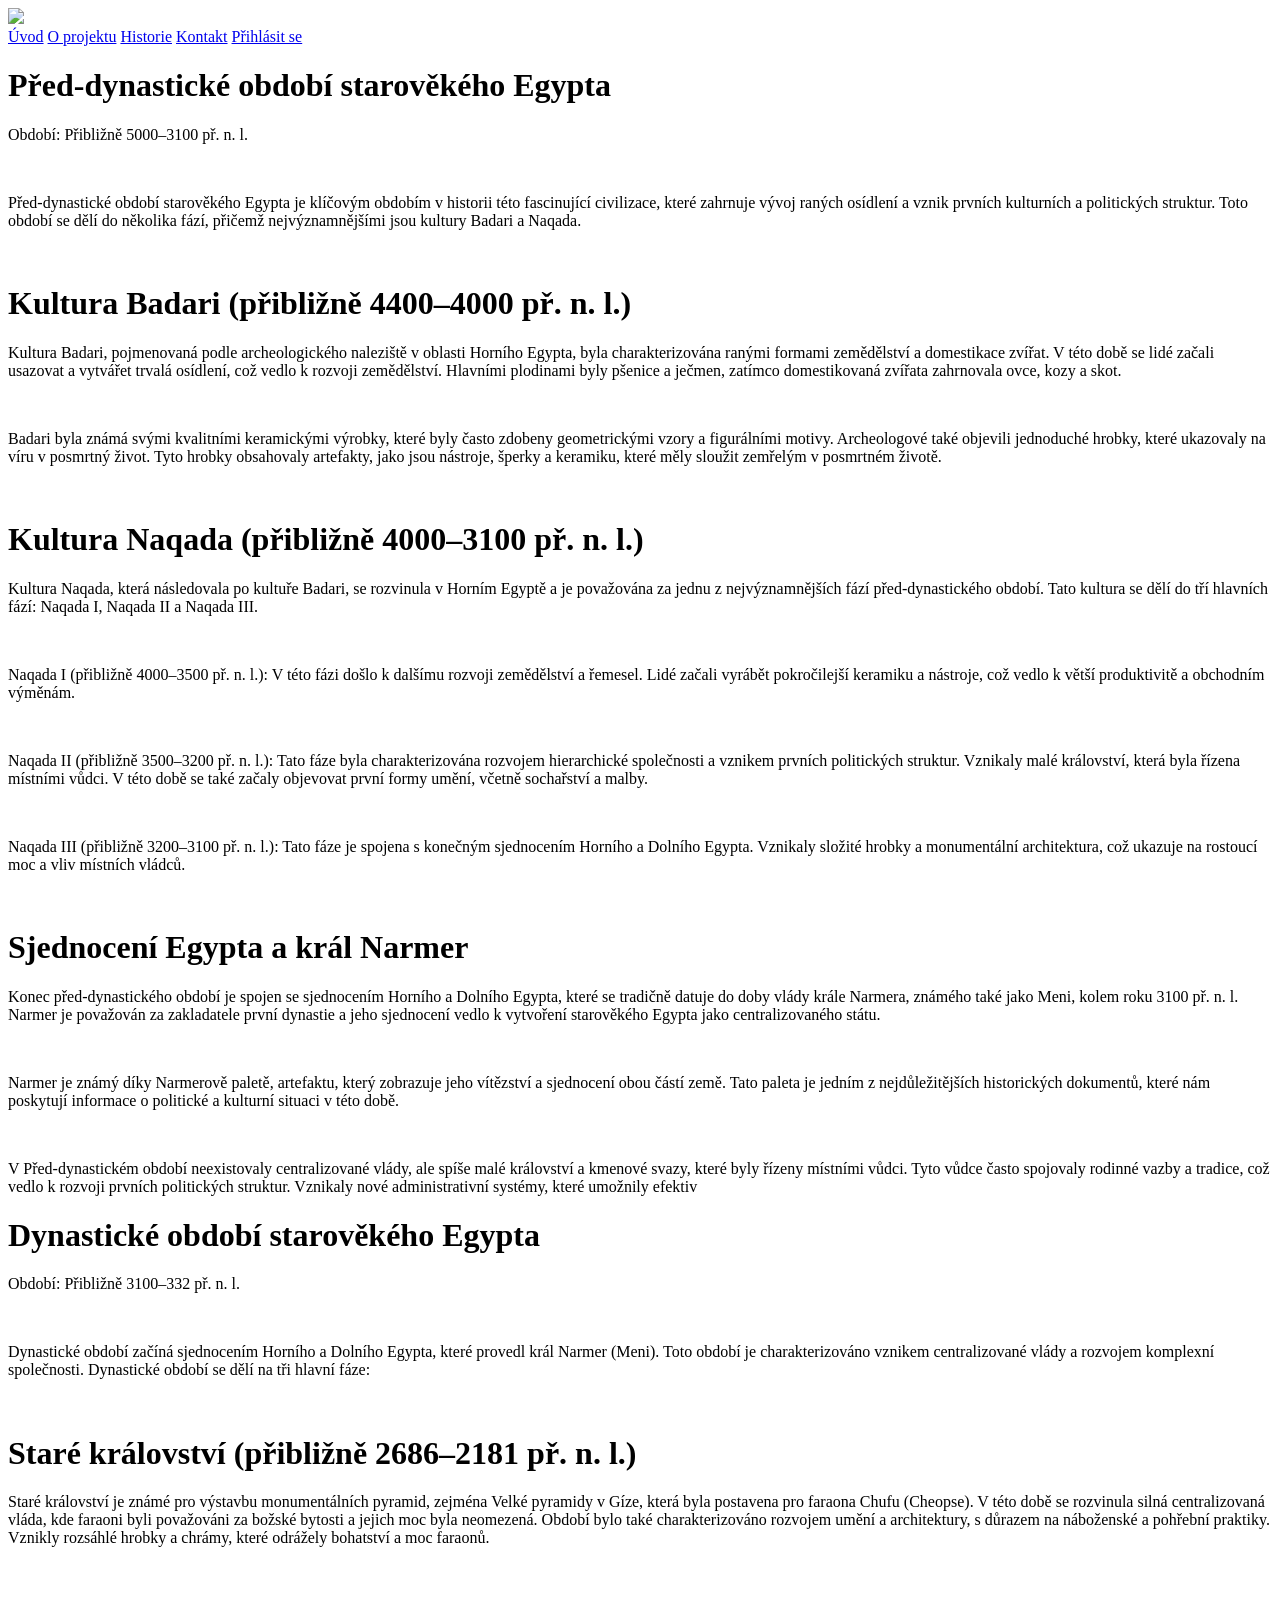
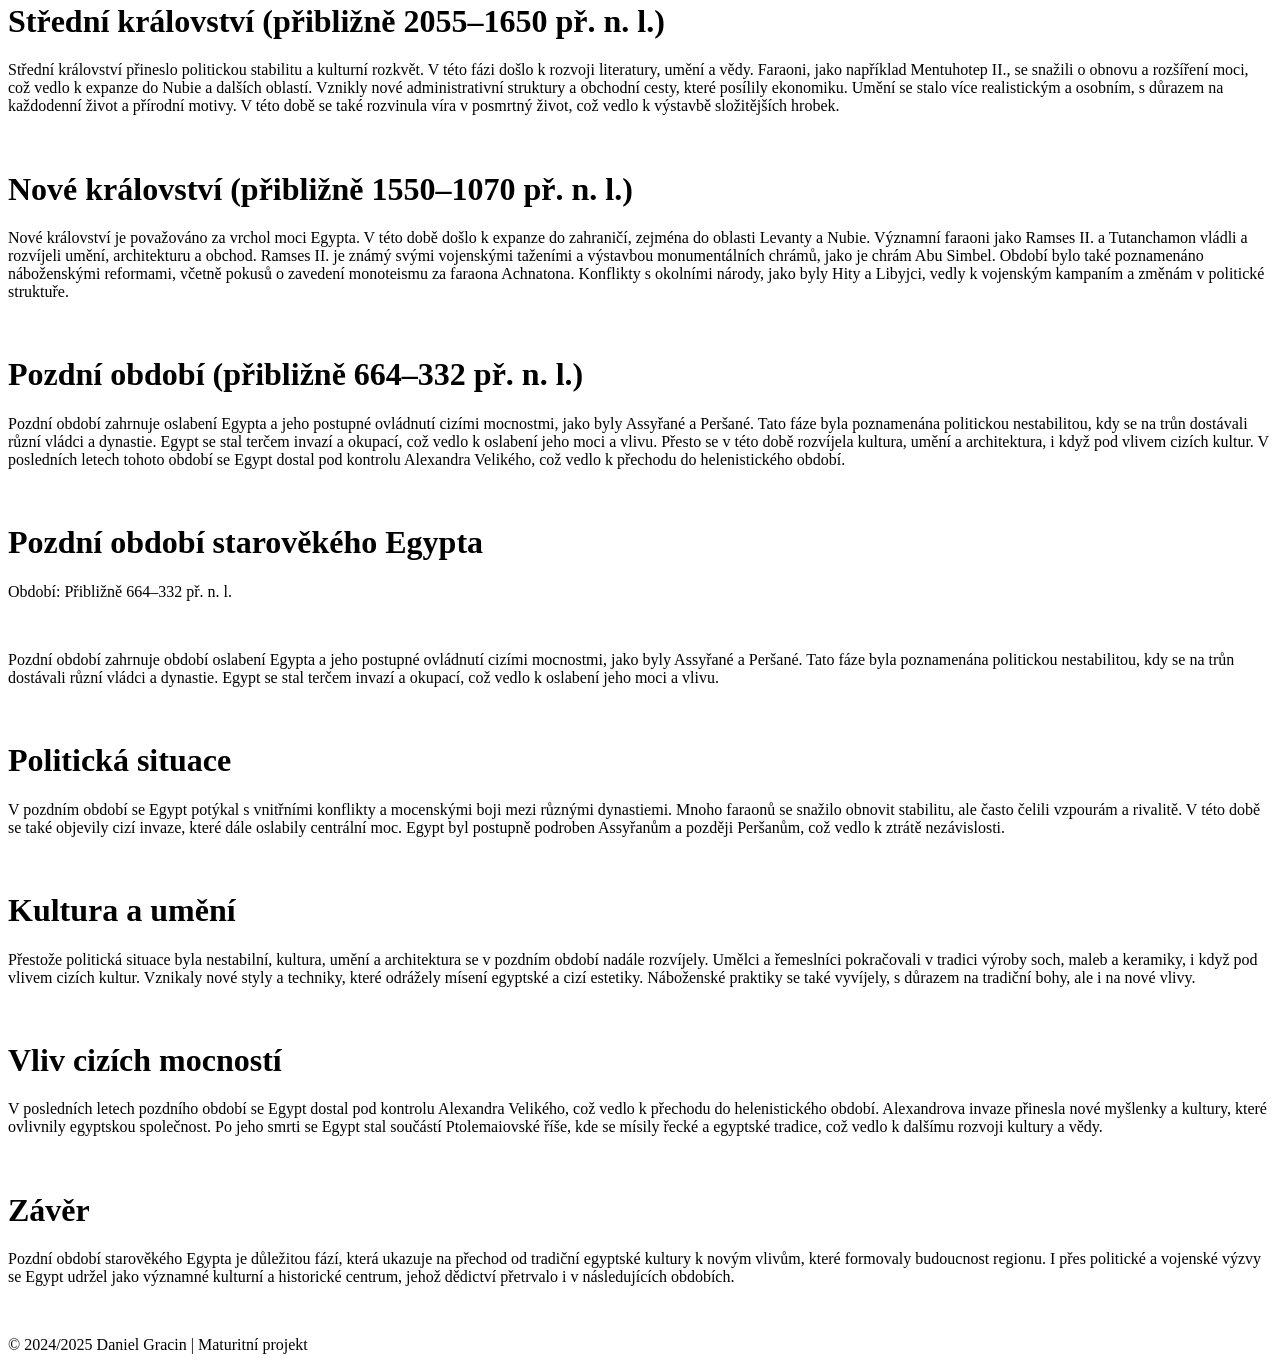
==== egypt.html @ 2ccb9a22 "Add files via upload" ====
<!DOCTYPE html>
<html lang="cs">
<head>
    <meta charset="UTF-8">
    <meta name="viewport" content="width=device-width, initial-scale=1.0">
    <link rel="stylesheet" href="https://cdnjs.cloudflare.com/ajax/libs/font-awesome/6.7.1/css/all.min.css" 
    integrity="sha512-5Hs3dF2AEPkpNAR7UiOHba+lRSJNeM2ECkwxUIxC1Q/FLycGTbNapWXB4tP889k5T5Ju8fs4b1P5z/iB4nMfSQ==" 
    crossorigin="anonymous" referrerpolicy="no-referrer" />
    <link rel="icon" type="image/svg" href="./IMG/Geognosis_Favicon.svg">
    <link rel="stylesheet" href="../CSS/index.css">
    <title>Geognósis - EGYPT</title>
</head>
<body>
    <header class="header"> 
            <a href="index.html">
                <img src="../IMG/Geognosis logo.svg" class="logo">
               </a>
        <nav class="navbar">
            <a href="../index.html">Úvod</a>
            <a href="../project.html">O projektu</a>
            <a href="../history.html">Historie</a>
            <a href="../contact.html">Kontakt</a>
            <a href="../login.html">Přihlásit se</a>
        </nav>
    </header>

    <div class="notes">
        <h1 class="head-text">Před-dynastické období starověkého Egypta</h1>
        <p>Období: Přibližně 5000–3100 př. n. l.</p><br>
        <p>Před-dynastické období starověkého Egypta je klíčovým obdobím v historii této fascinující civilizace, které zahrnuje vývoj raných osídlení a vznik prvních kulturních a politických struktur.
            Toto období se dělí do několika fází, přičemž nejvýznamnějšími jsou kultury Badari a Naqada.</p><br>
        <h1 class="head-text">Kultura Badari (přibližně 4400–4000 př. n. l.)</h1>
        <p>Kultura Badari, pojmenovaná podle archeologického naleziště v oblasti Horního Egypta, byla charakterizována ranými formami zemědělství a domestikace zvířat.
            V této době se lidé začali usazovat a vytvářet trvalá osídlení, což vedlo k rozvoji zemědělství.
            Hlavními plodinami byly pšenice a ječmen, zatímco domestikovaná zvířata zahrnovala ovce, kozy a skot.</p><br>
        <p>Badari byla známá svými kvalitními keramickými výrobky, které byly často zdobeny geometrickými vzory a figurálními motivy.
            Archeologové také objevili jednoduché hrobky, které ukazovaly na víru v posmrtný život.
            Tyto hrobky obsahovaly artefakty, jako jsou nástroje, šperky a keramiku, které měly sloužit zemřelým v posmrtném životě.</p><br>
        <h1 class="head-text">Kultura Naqada (přibližně 4000–3100 př. n. l.)</h1>
        <p>Kultura Naqada, která následovala po kultuře Badari, se rozvinula v Horním Egyptě a je považována za jednu z nejvýznamnějších fází před-dynastického období.
            Tato kultura se dělí do tří hlavních fází: Naqada I, Naqada II a Naqada III.</p><br>
        <p class="side-text">Naqada I (přibližně 4000–3500 př. n. l.): V této fázi došlo k dalšímu rozvoji zemědělství a řemesel.
            Lidé začali vyrábět pokročilejší keramiku a nástroje, což vedlo k větší produktivitě a obchodním výměnám.</p><br>
        <p class="side-text">Naqada II (přibližně 3500–3200 př. n. l.): Tato fáze byla charakterizována rozvojem hierarchické společnosti a vznikem prvních politických struktur.
            Vznikaly malé království, která byla řízena místními vůdci.
            V této době se také začaly objevovat první formy umění, včetně sochařství a malby.</p><br>
        <p class="side-text">Naqada III (přibližně 3200–3100 př. n. l.): Tato fáze je spojena s konečným sjednocením Horního a Dolního Egypta.
            Vznikaly složité hrobky a monumentální architektura, což ukazuje na rostoucí moc a vliv místních vládců.</p><br>
        <h1 class="head-text">Sjednocení Egypta a král Narmer</h1>
        <p>Konec před-dynastického období je spojen se sjednocením Horního a Dolního Egypta, které se tradičně datuje do doby vlády krále Narmera, známého také jako Meni, kolem roku 3100 př. n. l.
            Narmer je považován za zakladatele první dynastie a jeho sjednocení vedlo k vytvoření starověkého Egypta jako centralizovaného státu.</p><br>     
        <p>Narmer je známý díky Narmerově paletě, artefaktu, který zobrazuje jeho vítězství a sjednocení obou částí země.
            Tato paleta je jedním z nejdůležitějších historických dokumentů, které nám poskytují informace o politické a kulturní situaci v této době.</p><br>
        <p>V Před-dynastickém období neexistovaly centralizované vlády, ale spíše malé království a kmenové svazy, které byly řízeny místními vůdci.
            Tyto vůdce často spojovaly rodinné vazby a tradice, což vedlo k rozvoji prvních politických struktur.
            Vznikaly nové administrativní systémy, které umožnily efektiv</p>
    </div>

    <div class="notes">
        <h1 class="head-text">Dynastické období starověkého Egypta</h1>
        <p>Období: Přibližně 3100–332 př. n. l.</p><br>
        <p>Dynastické období začíná sjednocením Horního a Dolního Egypta, které provedl král Narmer (Meni).
            Toto období je charakterizováno vznikem centralizované vlády a rozvojem komplexní společnosti.
            Dynastické období se dělí na tři hlavní fáze:</p><br>
        
        <h1 class="head-text">Staré království (přibližně 2686–2181 př. n. l.)</h1>
        <p>Staré království je známé pro výstavbu monumentálních pyramid, zejména Velké pyramidy v Gíze, která byla postavena pro faraona Chufu (Cheopse).
            V této době se rozvinula silná centralizovaná vláda, kde faraoni byli považováni za božské bytosti a jejich moc byla neomezená.
            Období bylo také charakterizováno rozvojem umění a architektury, s důrazem na náboženské a pohřební praktiky.
            Vznikly rozsáhlé hrobky a chrámy, které odrážely bohatství a moc faraonů.</p><br>
        
        <h1 class="head-text">Střední království (přibližně 2055–1650 př. n. l.)</h1>
        <p>Střední království přineslo politickou stabilitu a kulturní rozkvět.
            V této fázi došlo k rozvoji literatury, umění a vědy. Faraoni, jako například Mentuhotep II., se snažili o obnovu a rozšíření moci, což vedlo k expanze do Nubie a dalších oblastí.
            Vznikly nové administrativní struktury a obchodní cesty, které posílily ekonomiku.
            Umění se stalo více realistickým a osobním, s důrazem na každodenní život a přírodní motivy.
            V této době se také rozvinula víra v posmrtný život, což vedlo k výstavbě složitějších hrobek.</p><br>
        
        <h1 class="head-text">Nové království (přibližně 1550–1070 př. n. l.)</h1>
        <p>Nové království je považováno za vrchol moci Egypta.
            V této době došlo k expanze do zahraničí, zejména do oblasti Levanty a Nubie.
            Významní faraoni jako Ramses II. a Tutanchamon vládli a rozvíjeli umění, architekturu a obchod.
            Ramses II. je známý svými vojenskými taženími a výstavbou monumentálních chrámů, jako je chrám Abu Simbel.
            Období bylo také poznamenáno náboženskými reformami, včetně pokusů o zavedení monoteismu za faraona Achnatona.
            Konflikty s okolními národy, jako byly Hity a Libyjci, vedly k vojenským kampaním a změnám v politické struktuře.</p><br>
        
        <h1 class="head-text">Pozdní období (přibližně 664–332 př. n. l.)</h1>
        <p>Pozdní období zahrnuje oslabení Egypta a jeho postupné ovládnutí cizími mocnostmi, jako byly Assyřané a Peršané.
            Tato fáze byla poznamenána politickou nestabilitou, kdy se na trůn dostávali různí vládci a dynastie.
            Egypt se stal terčem invazí a okupací, což vedlo k oslabení jeho moci a vlivu.
            Přesto se v této době rozvíjela kultura, umění a architektura, i když pod vlivem cizích kultur.
            V posledních letech tohoto období se Egypt dostal pod kontrolu Alexandra Velikého, což vedlo k přechodu do helenistického období.</p><br>
    </div>


    <div class="notes">
        <h1 class="head-text">Pozdní období starověkého Egypta</h1>
        <p>Období: Přibližně 664–332 př. n. l.</p><br>
        <p>Pozdní období zahrnuje období oslabení Egypta a jeho postupné ovládnutí cizími mocnostmi, jako byly Assyřané a Peršané. Tato fáze byla poznamenána politickou nestabilitou, kdy se na trůn dostávali různí vládci a dynastie. Egypt se stal terčem invazí a okupací, což vedlo k oslabení jeho moci a vlivu.</p><br>
        
        <h1 class="head-text">Politická situace</h1>
        <p>V pozdním období se Egypt potýkal s vnitřními konflikty a mocenskými boji mezi různými dynastiemi. Mnoho faraonů se snažilo obnovit stabilitu, ale často čelili vzpourám a rivalitě. V této době se také objevily cizí invaze, které dále oslabily centrální moc. Egypt byl postupně podroben Assyřanům a později Peršanům, což vedlo k ztrátě nezávislosti.</p><br>
        
        <h1 class="head-text">Kultura a umění</h1>
        <p>Přestože politická situace byla nestabilní, kultura, umění a architektura se v pozdním období nadále rozvíjely. Umělci a řemeslníci pokračovali v tradici výroby soch, maleb a keramiky, i když pod vlivem cizích kultur. Vznikaly nové styly a techniky, které odrážely mísení egyptské a cizí estetiky. Náboženské praktiky se také vyvíjely, s důrazem na tradiční bohy, ale i na nové vlivy.</p><br>
        
        <h1 class="head-text">Vliv cizích mocností</h1>
        <p>V posledních letech pozdního období se Egypt dostal pod kontrolu Alexandra Velikého, což vedlo k přechodu do helenistického období. Alexandrova invaze přinesla nové myšlenky a kultury, které ovlivnily egyptskou společnost. Po jeho smrti se Egypt stal součástí Ptolemaiovské říše, kde se mísily řecké a egyptské tradice, což vedlo k dalšímu rozvoji kultury a vědy.</p><br>
        
        <h1 class="head-text">Závěr</h1>
        <p>Pozdní období starověkého Egypta je důležitou fází, která ukazuje na přechod od tradiční egyptské kultury k novým vlivům, které formovaly budoucnost regionu. I přes politické a vojenské výzvy se Egypt udržel jako významné kulturní a historické centrum, jehož dědictví přetrvalo i v následujících obdobích.</p><br>
    </div>

    
    <footer class="footer">
        <p class="footer-text">© 2024/2025 Daniel Gracin | Maturitní projekt</p>
    </footer>
</body>
</html>
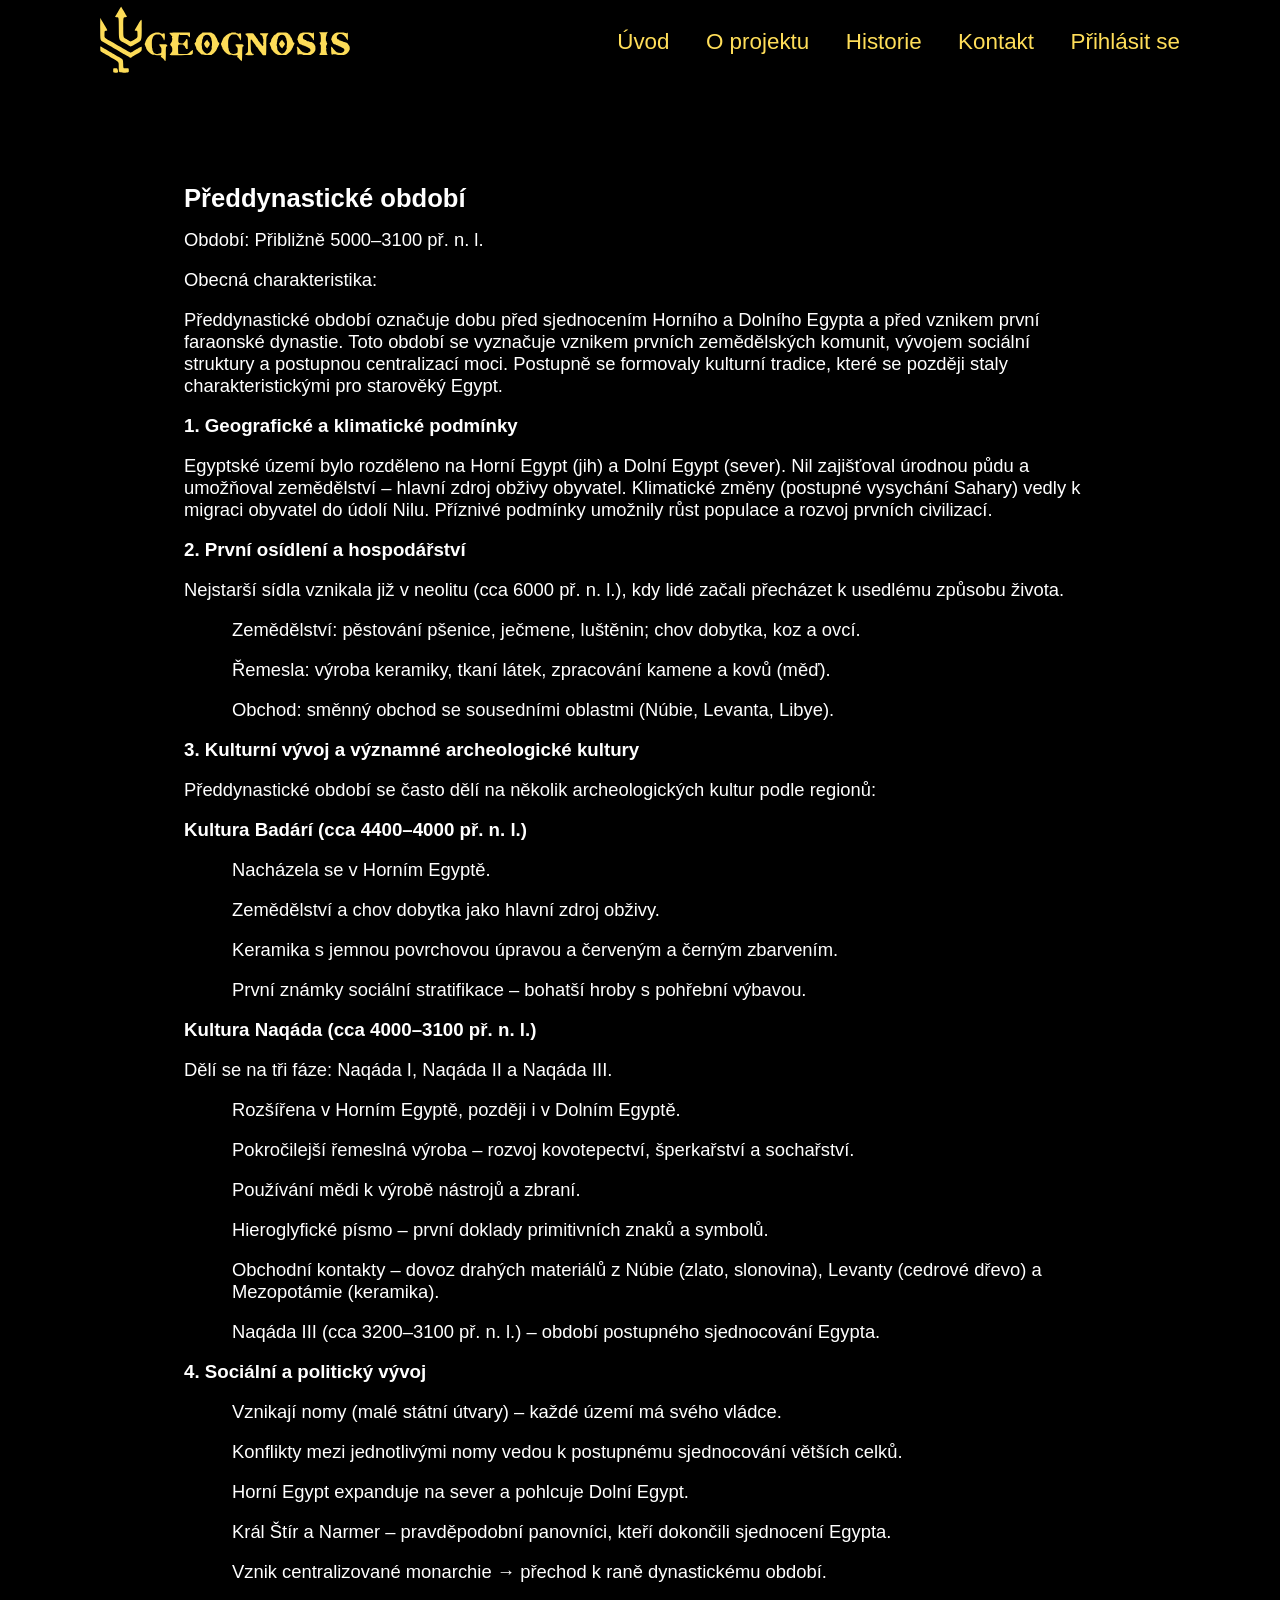
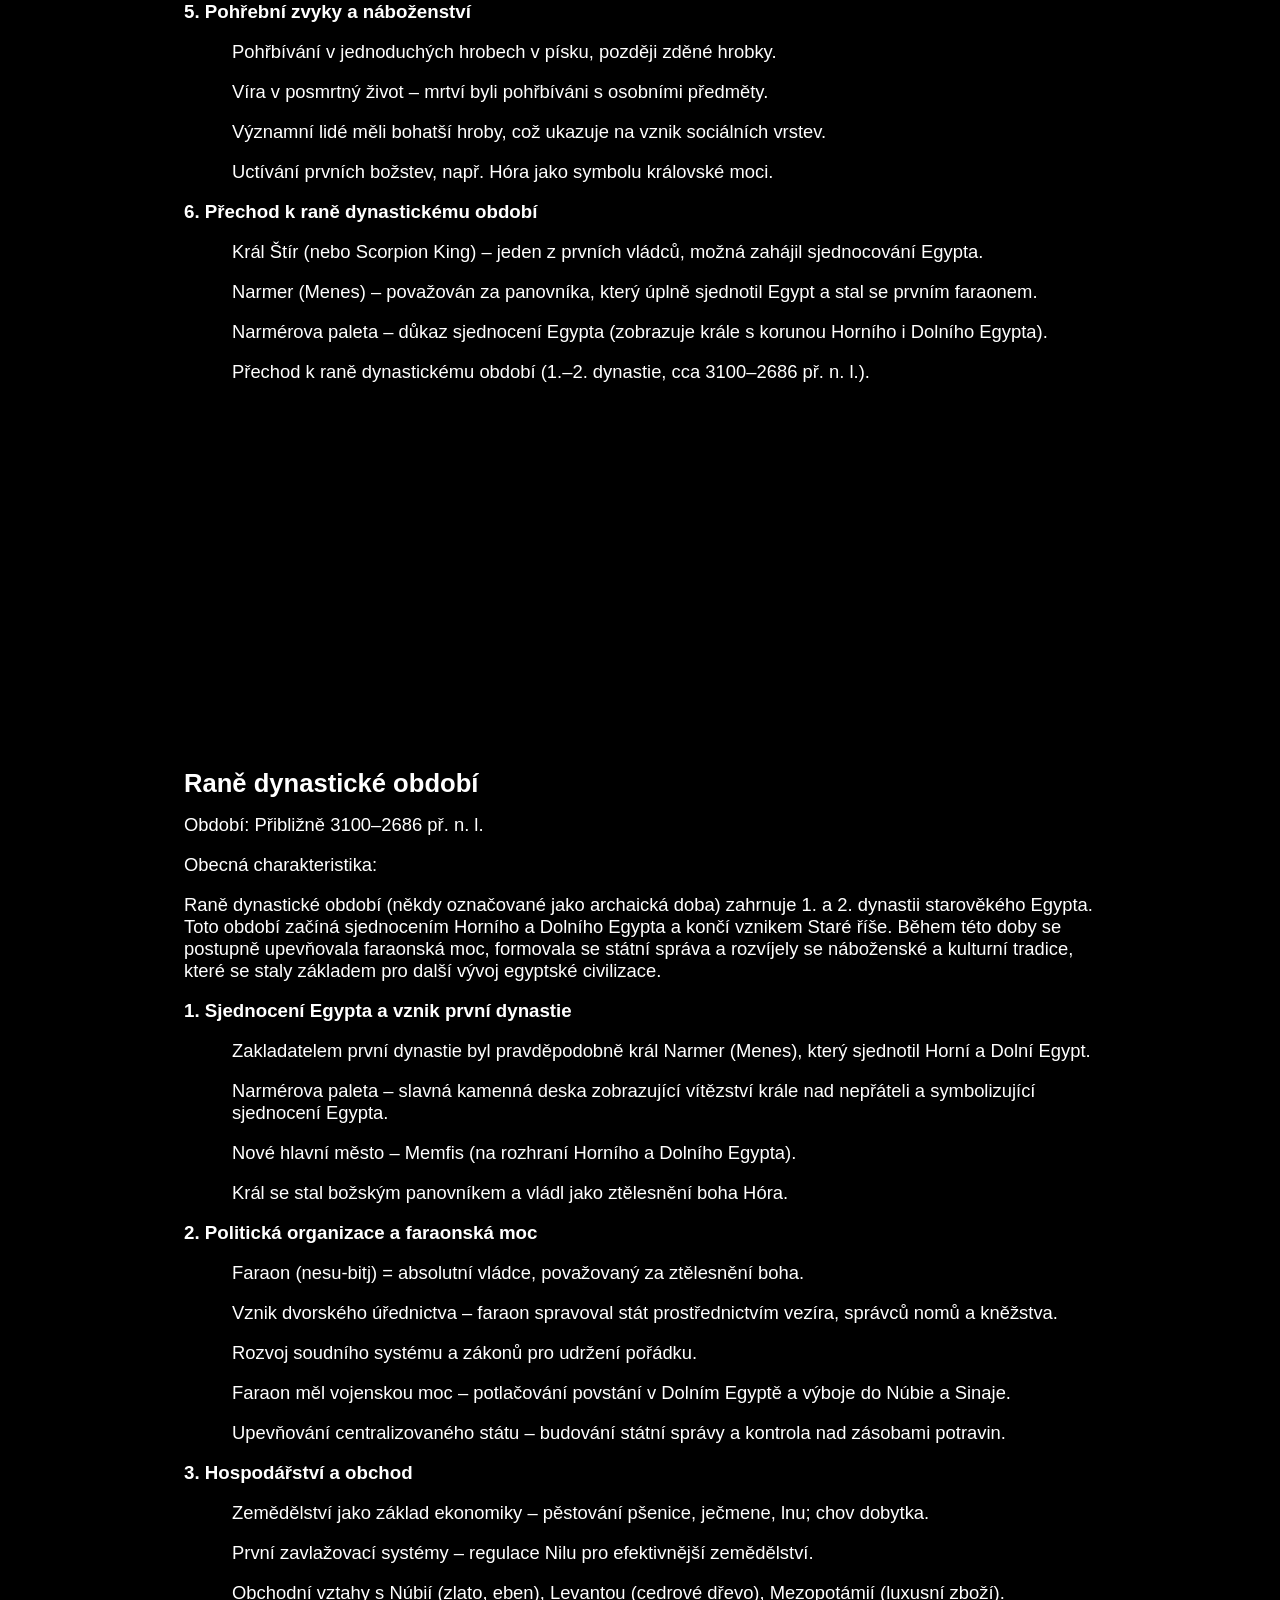
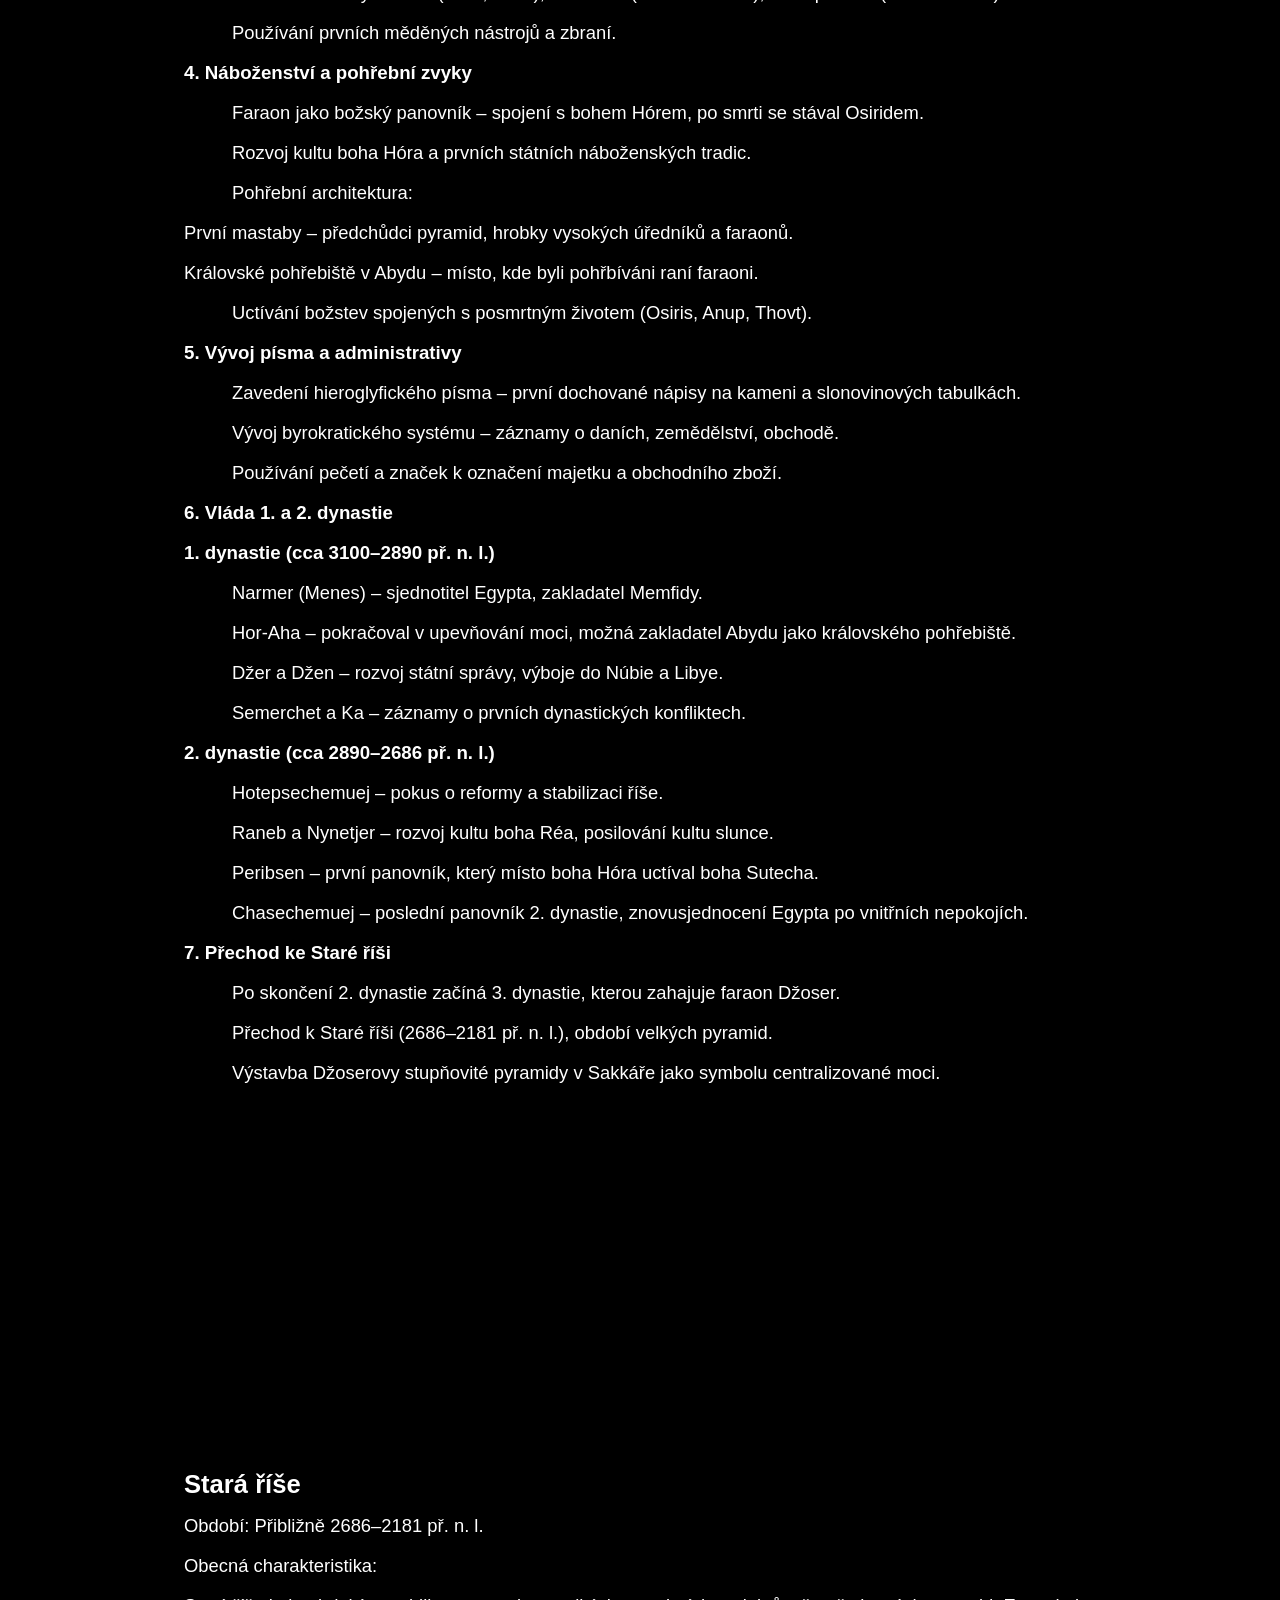
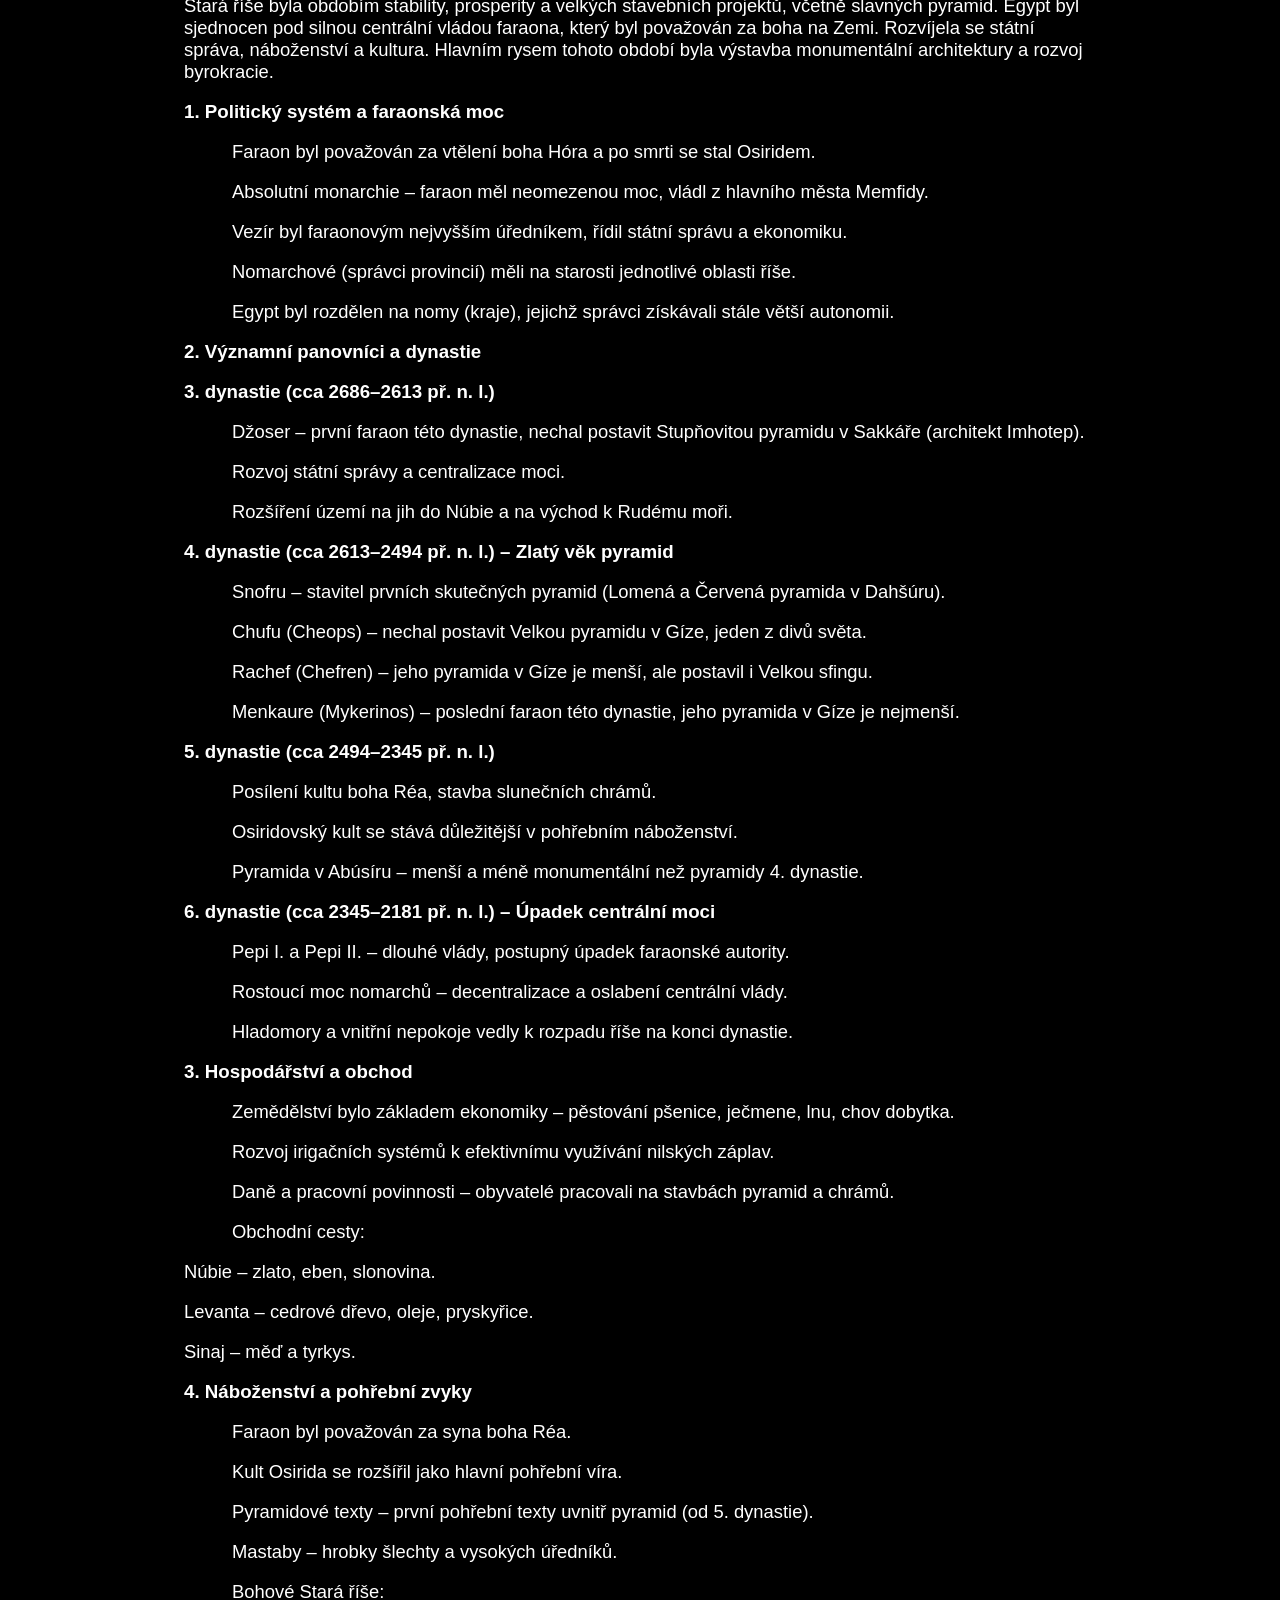
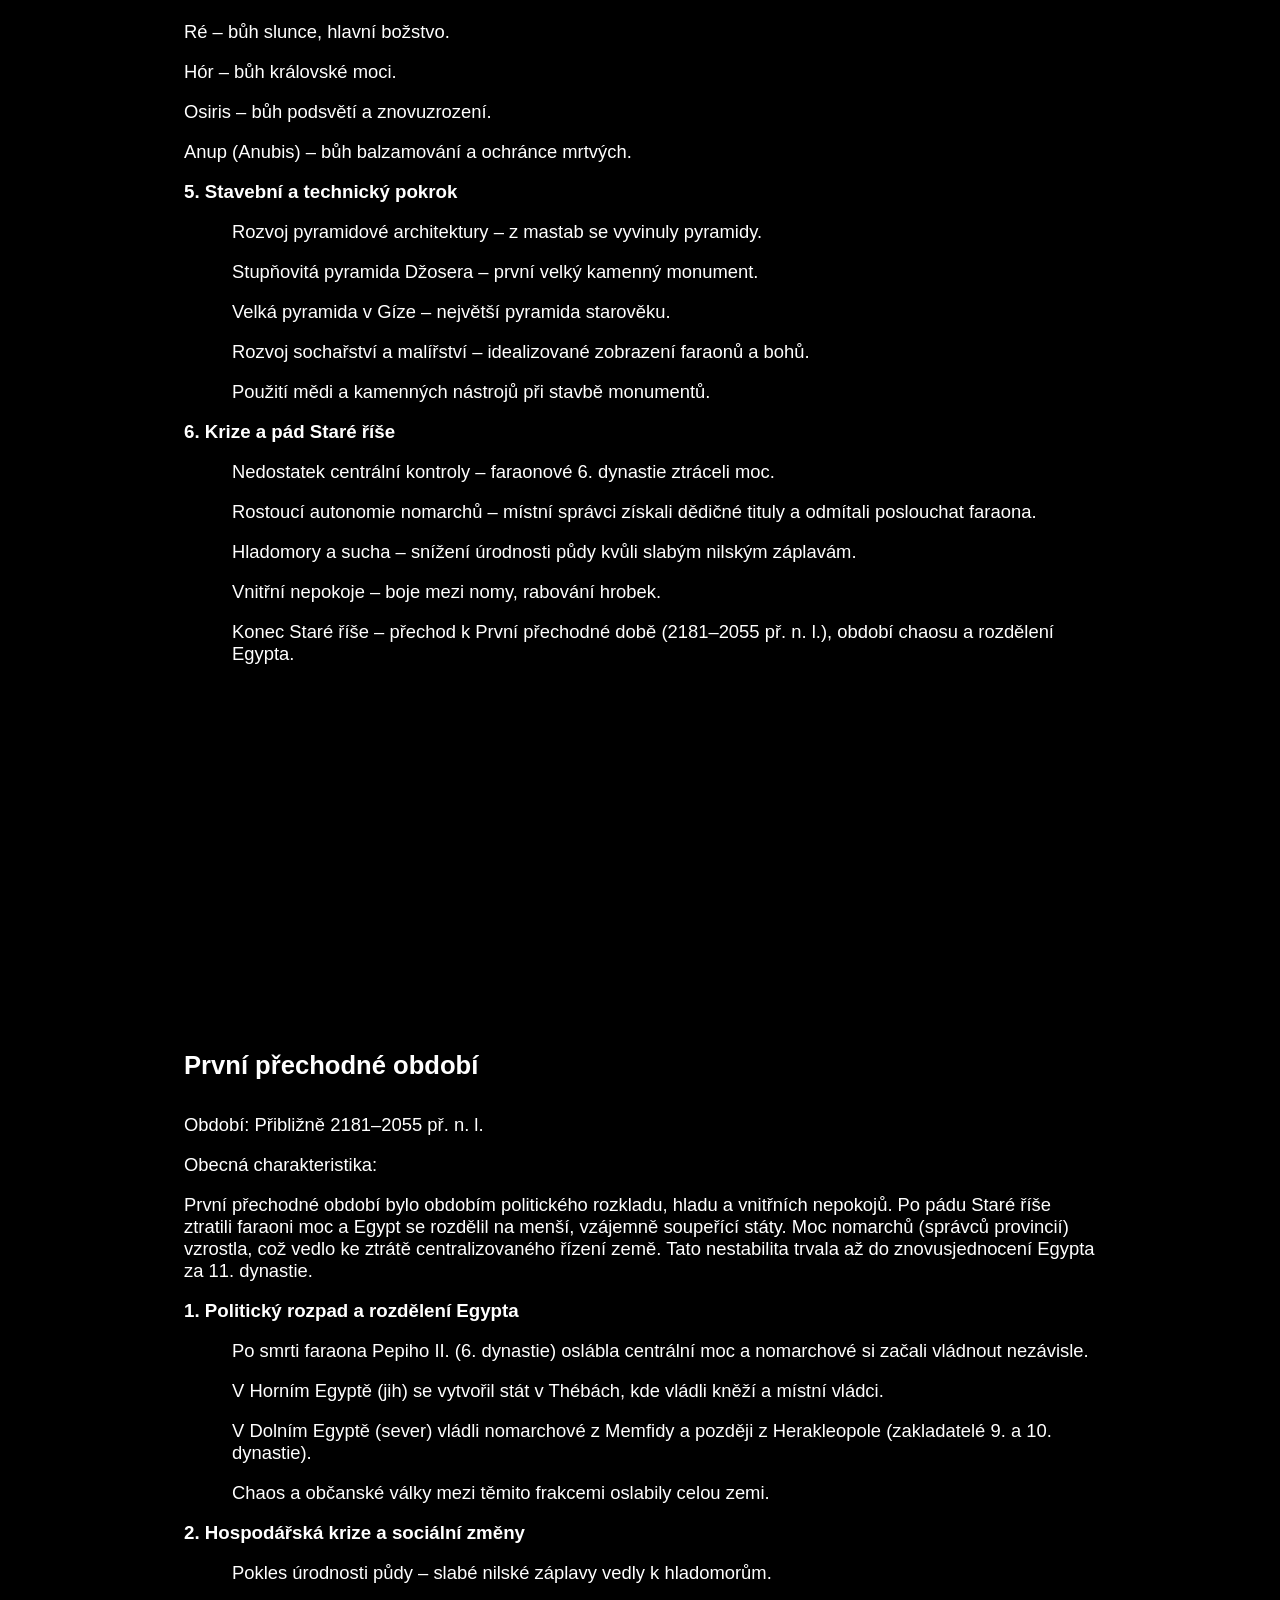
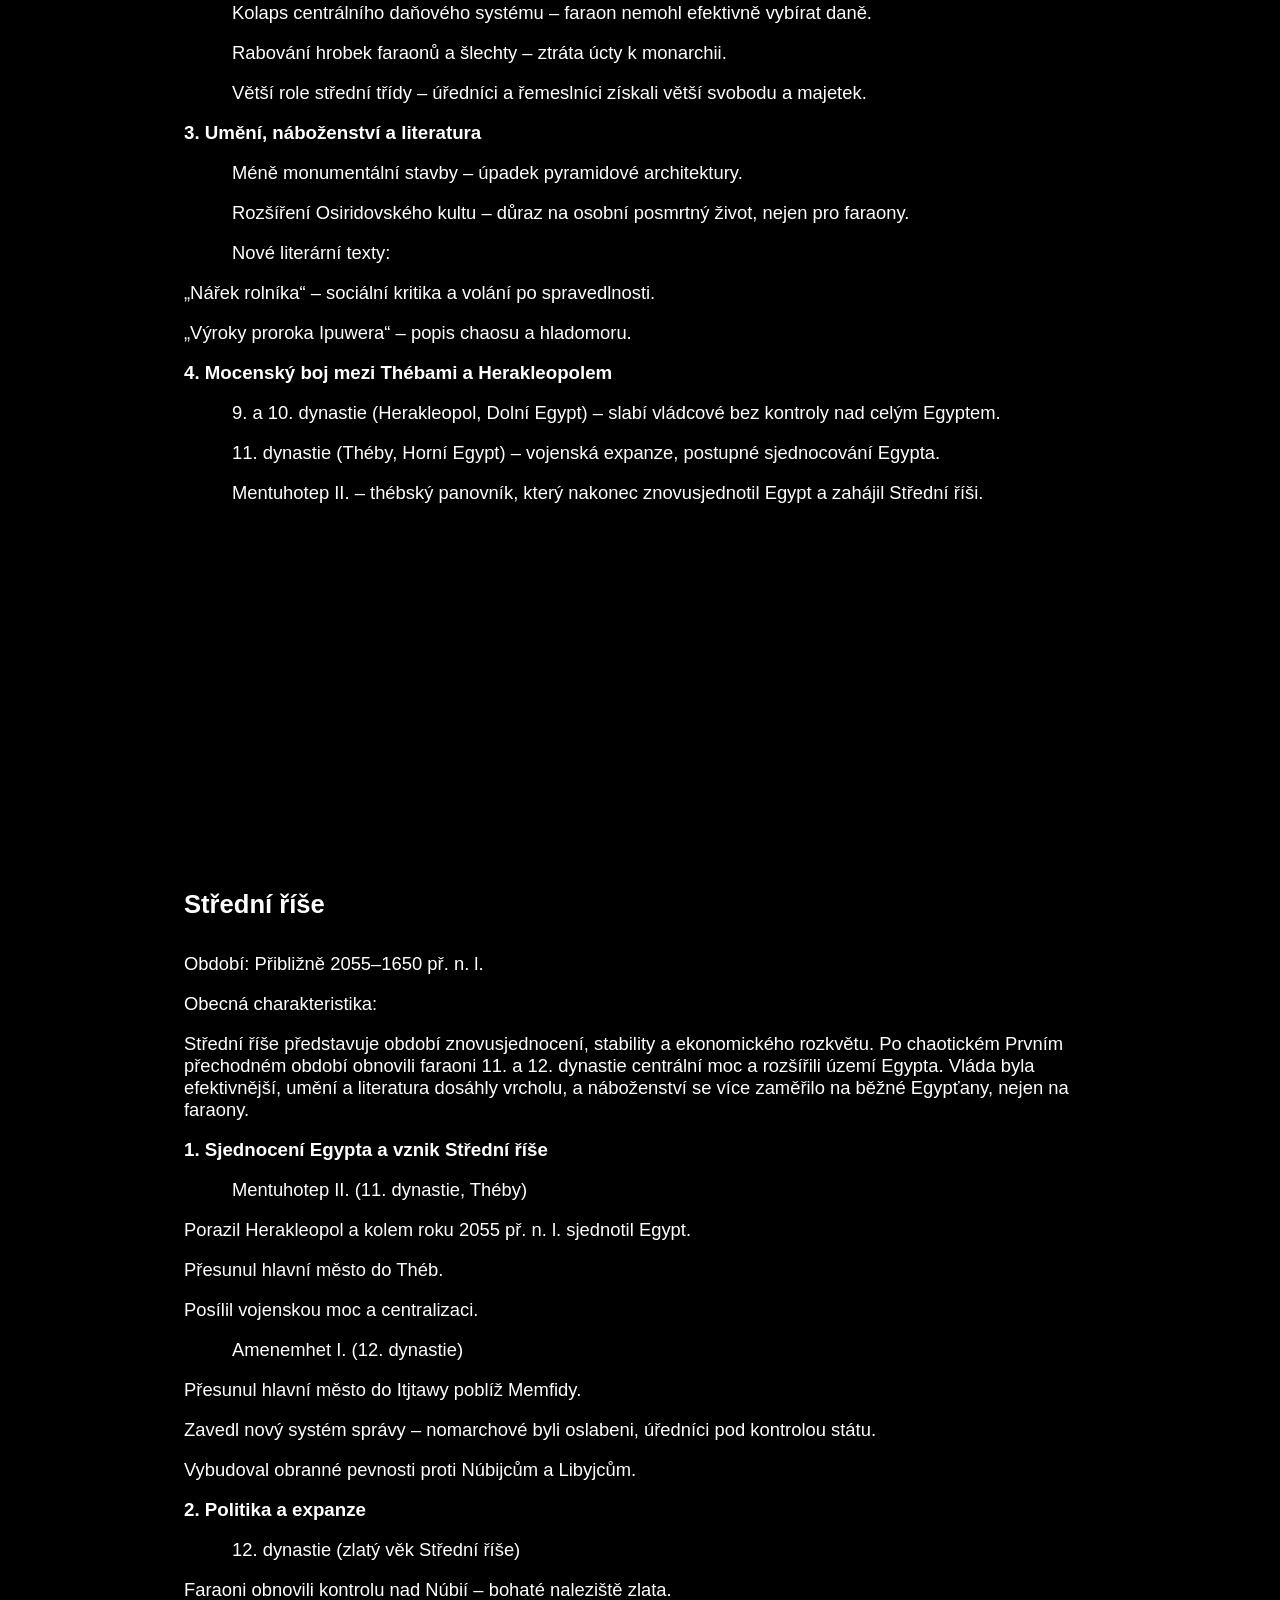
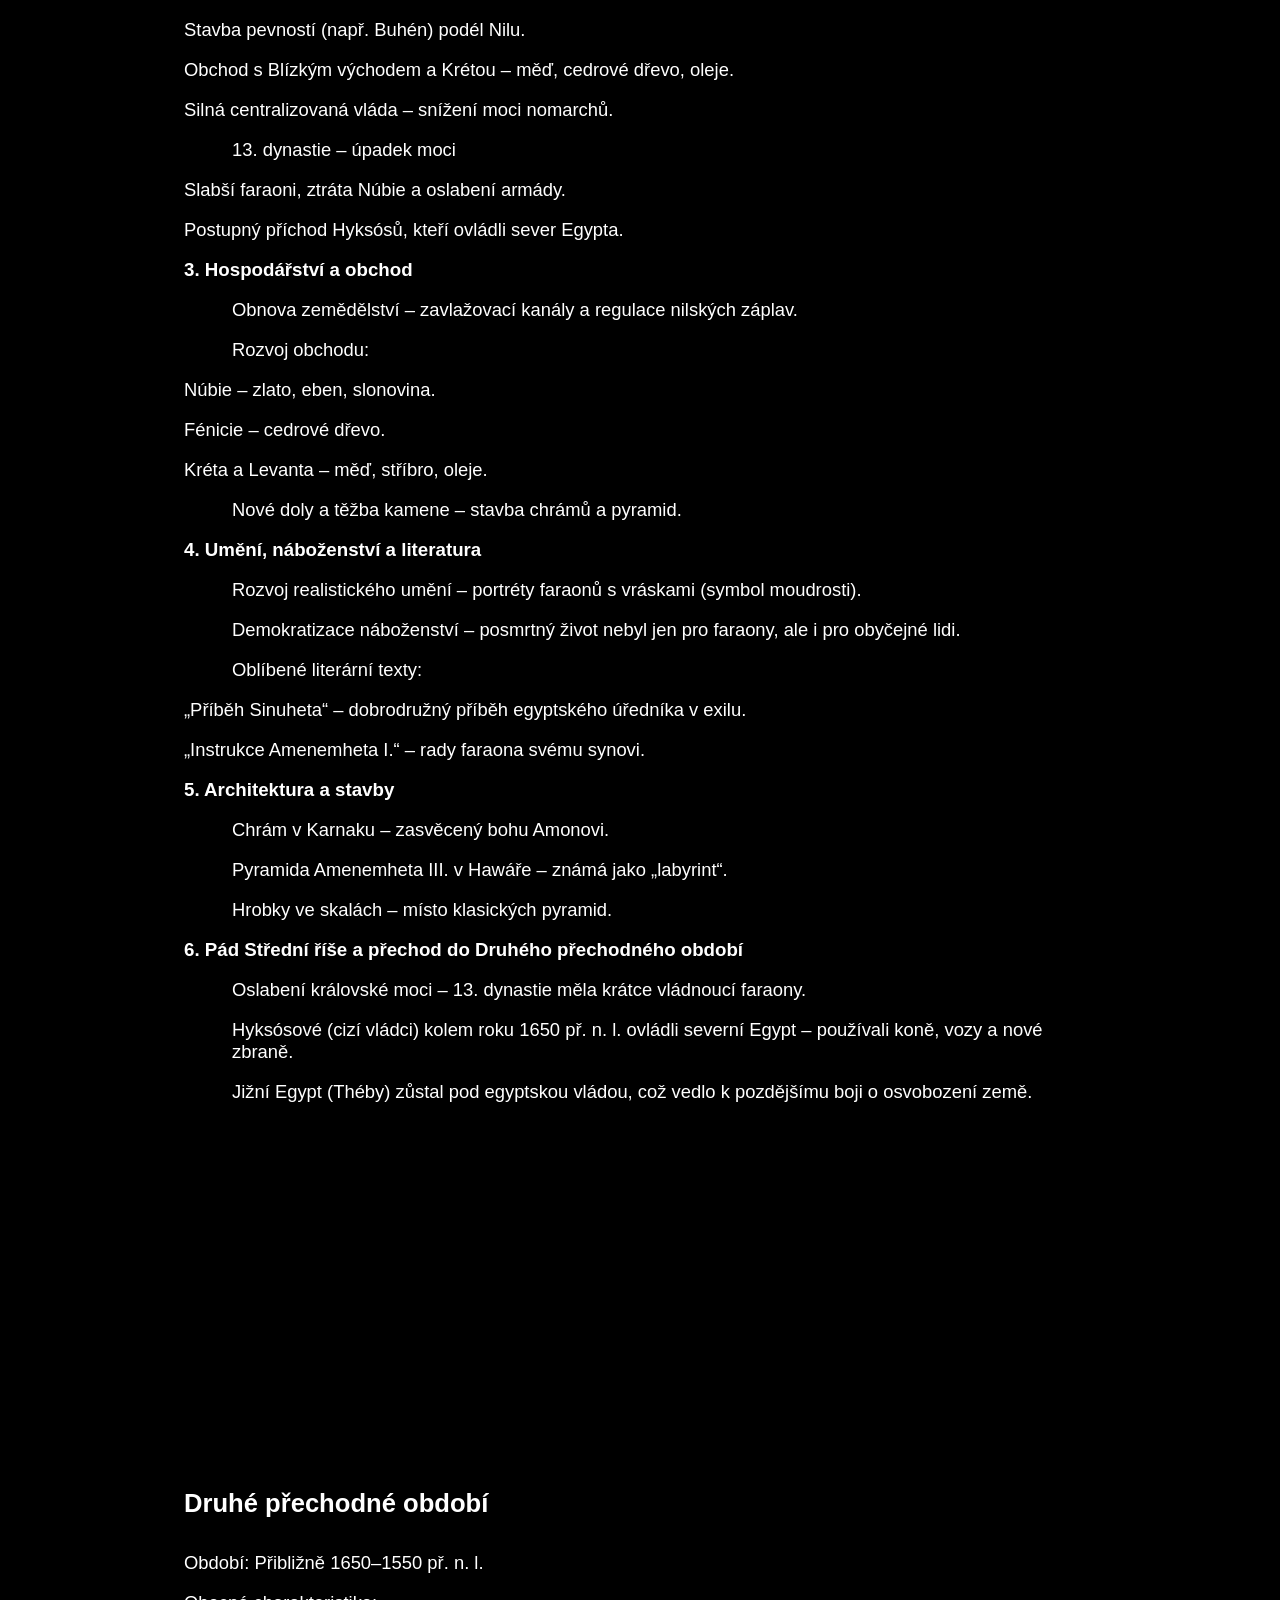
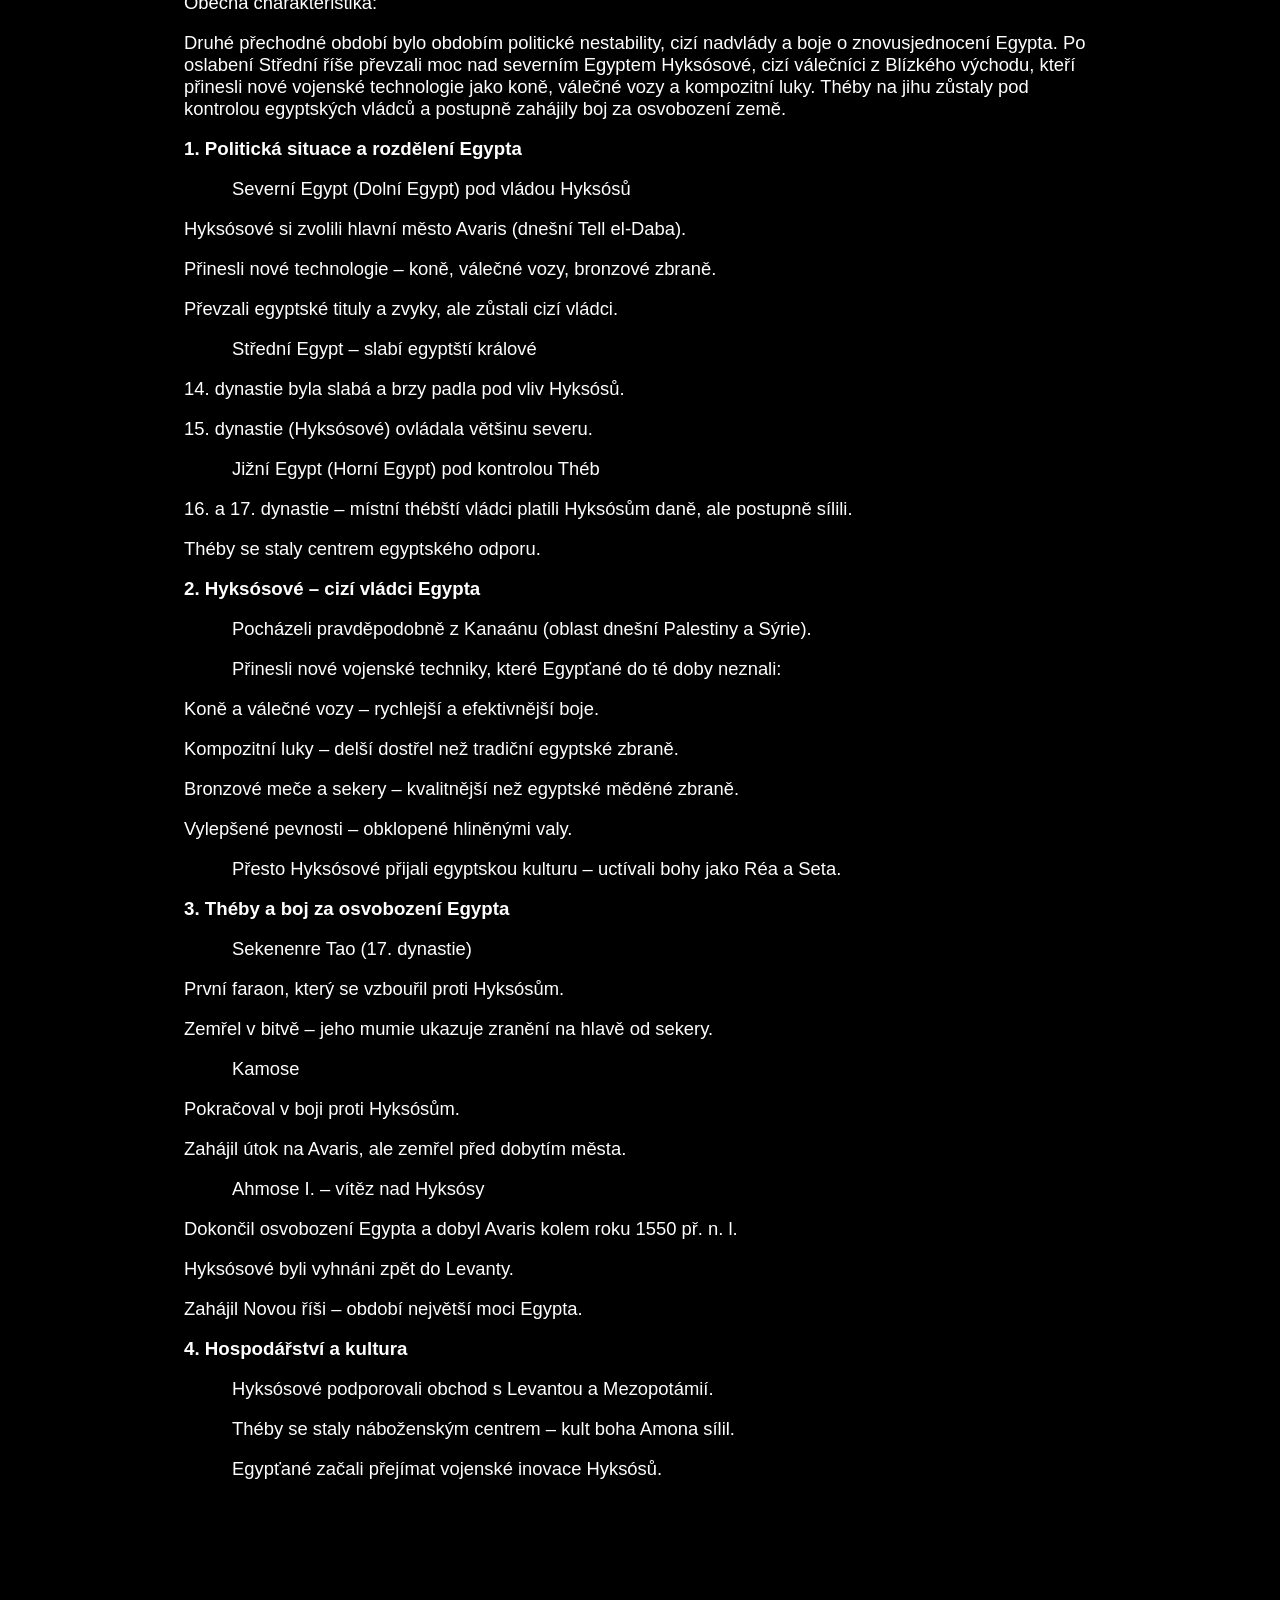
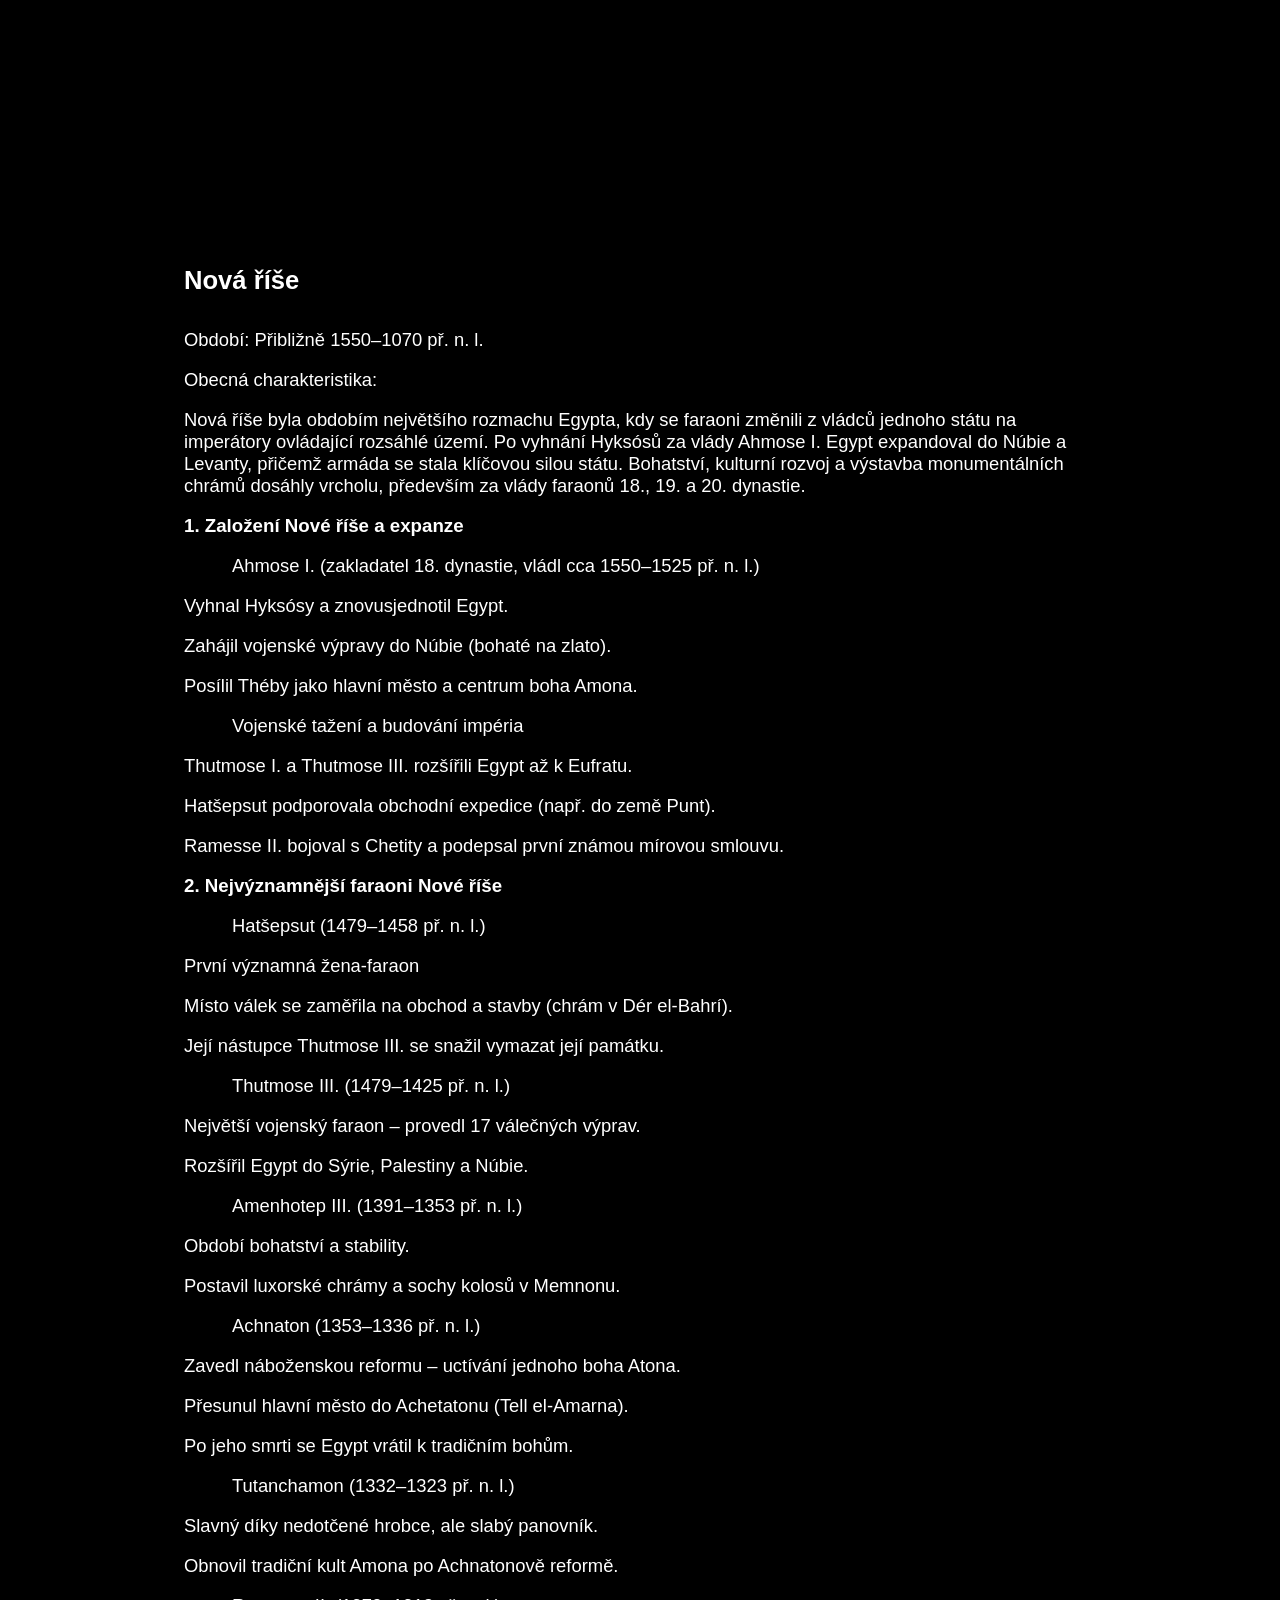
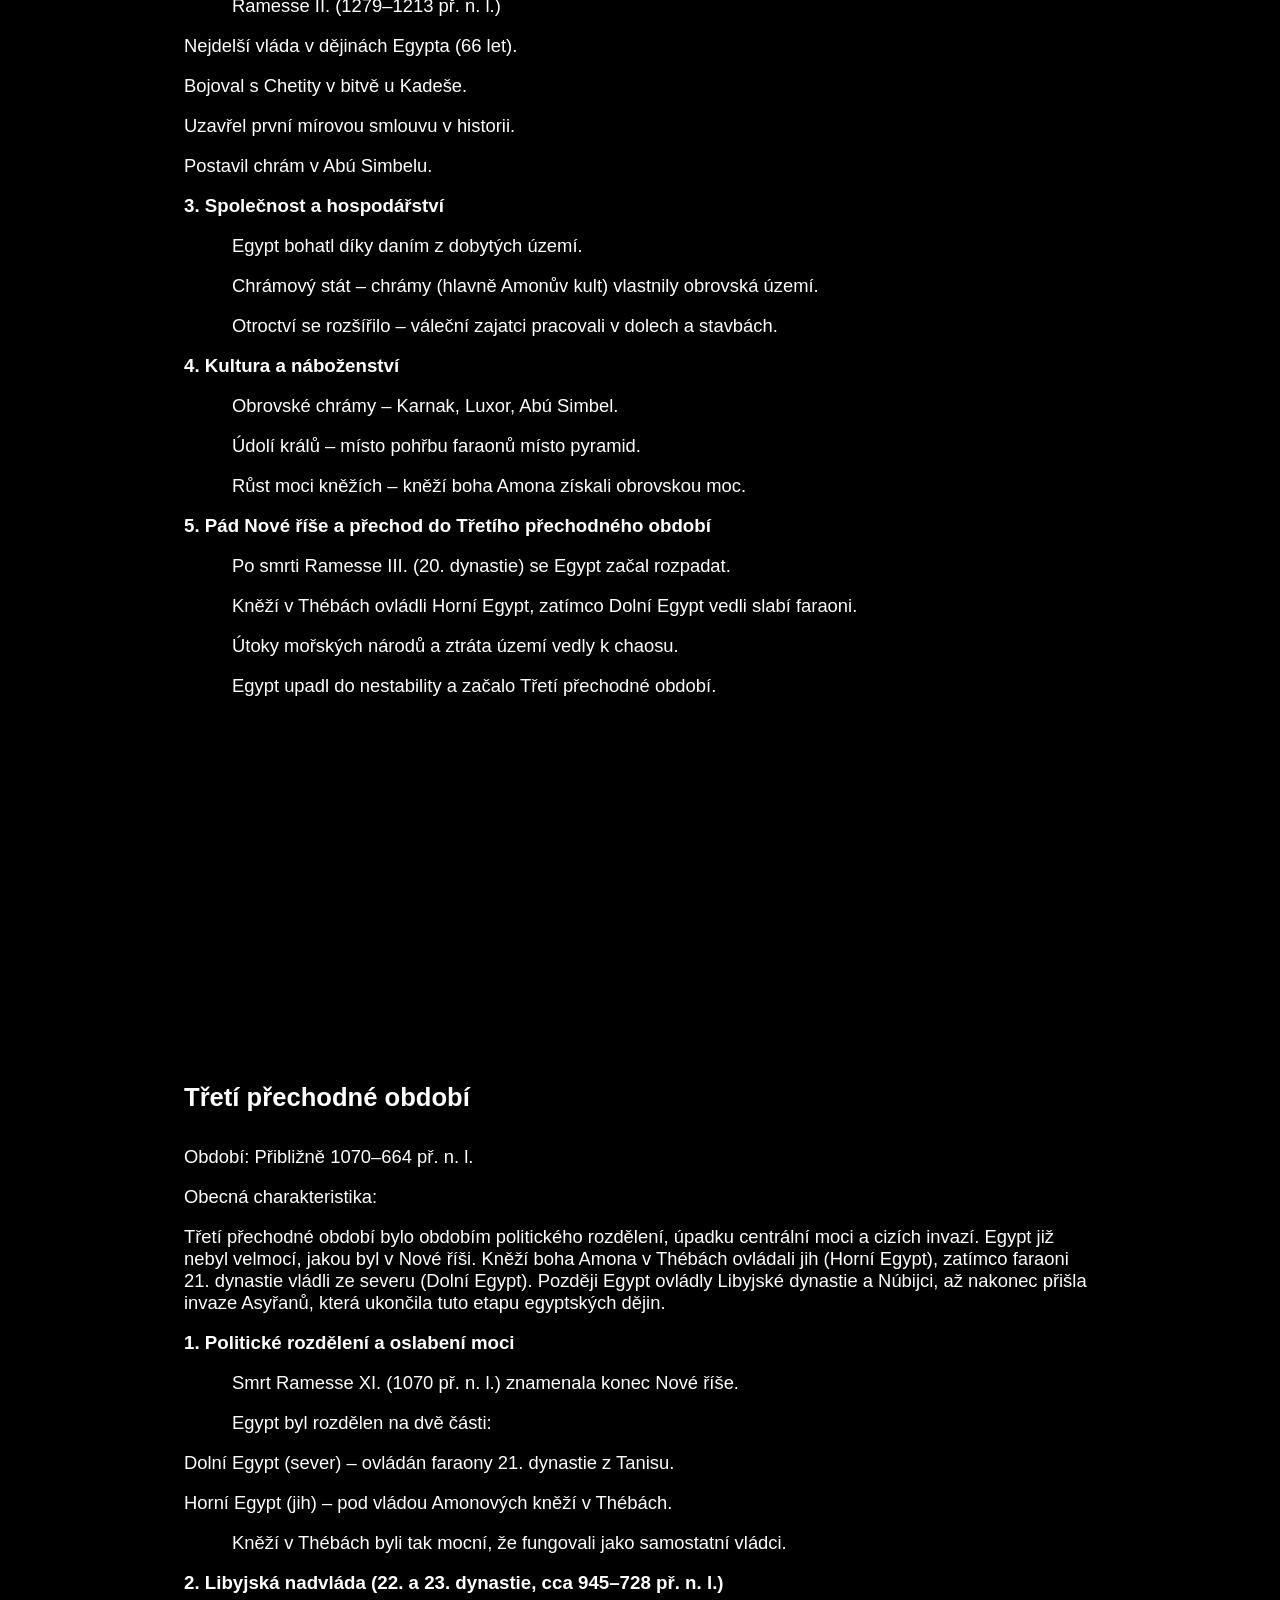
==== commit 58b08e06: "06.03.2025" ====
--- a/egypt.html
+++ b/egypt.html
@@ -6,13 +6,13 @@
     <link rel="stylesheet" href="https://cdnjs.cloudflare.com/ajax/libs/font-awesome/6.7.1/css/all.min.css" 
     integrity="sha512-5Hs3dF2AEPkpNAR7UiOHba+lRSJNeM2ECkwxUIxC1Q/FLycGTbNapWXB4tP889k5T5Ju8fs4b1P5z/iB4nMfSQ==" 
     crossorigin="anonymous" referrerpolicy="no-referrer" />
-    <link rel="icon" type="image/svg" href="./IMG/Geognosis_Favicon.svg">
+    <link rel="icon" type="image/svg" href="../IMG/Geognosis_Favicon.svg">
     <link rel="stylesheet" href="../CSS/index.css">
     <title>Geognósis - EGYPT</title>
 </head>
 <body>
     <header class="header"> 
-            <a href="index.html">
+            <a href="../index.html">
                 <img src="../IMG/Geognosis logo.svg" class="logo">
                </a>
         <nav class="navbar">
@@ -24,94 +24,737 @@
         </nav>
     </header>
 
-    <div class="notes">
-        <h1 class="head-text">Před-dynastické období starověkého Egypta</h1>
+    
+
+    <div class="notes">
+        <h1 class="head-text">Předdynastické období</h1>
+
         <p>Období: Přibližně 5000–3100 př. n. l.</p><br>
-        <p>Před-dynastické období starověkého Egypta je klíčovým obdobím v historii této fascinující civilizace, které zahrnuje vývoj raných osídlení a vznik prvních kulturních a politických struktur.
-            Toto období se dělí do několika fází, přičemž nejvýznamnějšími jsou kultury Badari a Naqada.</p><br>
-        <h1 class="head-text">Kultura Badari (přibližně 4400–4000 př. n. l.)</h1>
-        <p>Kultura Badari, pojmenovaná podle archeologického naleziště v oblasti Horního Egypta, byla charakterizována ranými formami zemědělství a domestikace zvířat.
-            V této době se lidé začali usazovat a vytvářet trvalá osídlení, což vedlo k rozvoji zemědělství.
-            Hlavními plodinami byly pšenice a ječmen, zatímco domestikovaná zvířata zahrnovala ovce, kozy a skot.</p><br>
-        <p>Badari byla známá svými kvalitními keramickými výrobky, které byly často zdobeny geometrickými vzory a figurálními motivy.
-            Archeologové také objevili jednoduché hrobky, které ukazovaly na víru v posmrtný život.
-            Tyto hrobky obsahovaly artefakty, jako jsou nástroje, šperky a keramiku, které měly sloužit zemřelým v posmrtném životě.</p><br>
-        <h1 class="head-text">Kultura Naqada (přibližně 4000–3100 př. n. l.)</h1>
-        <p>Kultura Naqada, která následovala po kultuře Badari, se rozvinula v Horním Egyptě a je považována za jednu z nejvýznamnějších fází před-dynastického období.
-            Tato kultura se dělí do tří hlavních fází: Naqada I, Naqada II a Naqada III.</p><br>
-        <p class="side-text">Naqada I (přibližně 4000–3500 př. n. l.): V této fázi došlo k dalšímu rozvoji zemědělství a řemesel.
-            Lidé začali vyrábět pokročilejší keramiku a nástroje, což vedlo k větší produktivitě a obchodním výměnám.</p><br>
-        <p class="side-text">Naqada II (přibližně 3500–3200 př. n. l.): Tato fáze byla charakterizována rozvojem hierarchické společnosti a vznikem prvních politických struktur.
-            Vznikaly malé království, která byla řízena místními vůdci.
-            V této době se také začaly objevovat první formy umění, včetně sochařství a malby.</p><br>
-        <p class="side-text">Naqada III (přibližně 3200–3100 př. n. l.): Tato fáze je spojena s konečným sjednocením Horního a Dolního Egypta.
-            Vznikaly složité hrobky a monumentální architektura, což ukazuje na rostoucí moc a vliv místních vládců.</p><br>
-        <h1 class="head-text">Sjednocení Egypta a král Narmer</h1>
-        <p>Konec před-dynastického období je spojen se sjednocením Horního a Dolního Egypta, které se tradičně datuje do doby vlády krále Narmera, známého také jako Meni, kolem roku 3100 př. n. l.
-            Narmer je považován za zakladatele první dynastie a jeho sjednocení vedlo k vytvoření starověkého Egypta jako centralizovaného státu.</p><br>     
-        <p>Narmer je známý díky Narmerově paletě, artefaktu, který zobrazuje jeho vítězství a sjednocení obou částí země.
-            Tato paleta je jedním z nejdůležitějších historických dokumentů, které nám poskytují informace o politické a kulturní situaci v této době.</p><br>
-        <p>V Před-dynastickém období neexistovaly centralizované vlády, ale spíše malé království a kmenové svazy, které byly řízeny místními vůdci.
-            Tyto vůdce často spojovaly rodinné vazby a tradice, což vedlo k rozvoji prvních politických struktur.
-            Vznikaly nové administrativní systémy, které umožnily efektiv</p>
-    </div>
-
-    <div class="notes">
-        <h1 class="head-text">Dynastické období starověkého Egypta</h1>
-        <p>Období: Přibližně 3100–332 př. n. l.</p><br>
-        <p>Dynastické období začíná sjednocením Horního a Dolního Egypta, které provedl král Narmer (Meni).
-            Toto období je charakterizováno vznikem centralizované vlády a rozvojem komplexní společnosti.
-            Dynastické období se dělí na tři hlavní fáze:</p><br>
-        
-        <h1 class="head-text">Staré království (přibližně 2686–2181 př. n. l.)</h1>
-        <p>Staré království je známé pro výstavbu monumentálních pyramid, zejména Velké pyramidy v Gíze, která byla postavena pro faraona Chufu (Cheopse).
-            V této době se rozvinula silná centralizovaná vláda, kde faraoni byli považováni za božské bytosti a jejich moc byla neomezená.
-            Období bylo také charakterizováno rozvojem umění a architektury, s důrazem na náboženské a pohřební praktiky.
-            Vznikly rozsáhlé hrobky a chrámy, které odrážely bohatství a moc faraonů.</p><br>
-        
-        <h1 class="head-text">Střední království (přibližně 2055–1650 př. n. l.)</h1>
-        <p>Střední království přineslo politickou stabilitu a kulturní rozkvět.
-            V této fázi došlo k rozvoji literatury, umění a vědy. Faraoni, jako například Mentuhotep II., se snažili o obnovu a rozšíření moci, což vedlo k expanze do Nubie a dalších oblastí.
-            Vznikly nové administrativní struktury a obchodní cesty, které posílily ekonomiku.
-            Umění se stalo více realistickým a osobním, s důrazem na každodenní život a přírodní motivy.
-            V této době se také rozvinula víra v posmrtný život, což vedlo k výstavbě složitějších hrobek.</p><br>
-        
-        <h1 class="head-text">Nové království (přibližně 1550–1070 př. n. l.)</h1>
-        <p>Nové království je považováno za vrchol moci Egypta.
-            V této době došlo k expanze do zahraničí, zejména do oblasti Levanty a Nubie.
-            Významní faraoni jako Ramses II. a Tutanchamon vládli a rozvíjeli umění, architekturu a obchod.
-            Ramses II. je známý svými vojenskými taženími a výstavbou monumentálních chrámů, jako je chrám Abu Simbel.
-            Období bylo také poznamenáno náboženskými reformami, včetně pokusů o zavedení monoteismu za faraona Achnatona.
-            Konflikty s okolními národy, jako byly Hity a Libyjci, vedly k vojenským kampaním a změnám v politické struktuře.</p><br>
-        
-        <h1 class="head-text">Pozdní období (přibližně 664–332 př. n. l.)</h1>
-        <p>Pozdní období zahrnuje oslabení Egypta a jeho postupné ovládnutí cizími mocnostmi, jako byly Assyřané a Peršané.
-            Tato fáze byla poznamenána politickou nestabilitou, kdy se na trůn dostávali různí vládci a dynastie.
-            Egypt se stal terčem invazí a okupací, což vedlo k oslabení jeho moci a vlivu.
-            Přesto se v této době rozvíjela kultura, umění a architektura, i když pod vlivem cizích kultur.
-            V posledních letech tohoto období se Egypt dostal pod kontrolu Alexandra Velikého, což vedlo k přechodu do helenistického období.</p><br>
-    </div>
-
-
-    <div class="notes">
-        <h1 class="head-text">Pozdní období starověkého Egypta</h1>
+
+        <p>Obecná charakteristika:</p><br>
+
+        <p>Předdynastické období označuje dobu před sjednocením Horního a Dolního Egypta a před vznikem první faraonské dynastie.
+            Toto období se vyznačuje vznikem prvních zemědělských komunit, vývojem sociální struktury a postupnou centralizací moci.
+            Postupně se formovaly kulturní tradice, které se později staly charakteristickými pro starověký Egypt.
+        </p><br>
+
+        <h3>1. Geografické a klimatické podmínky</h3><br>
+
+        <p>Egyptské území bylo rozděleno na Horní Egypt (jih) a Dolní Egypt (sever).
+            Nil zajišťoval úrodnou půdu a umožňoval zemědělství – hlavní zdroj obživy obyvatel.
+            Klimatické změny (postupné vysychání Sahary) vedly k migraci obyvatel do údolí Nilu.
+            Příznivé podmínky umožnily růst populace a rozvoj prvních civilizací.</p><br>
+        
+        <h3>2. První osídlení a hospodářství</h3><br>
+
+        <p>Nejstarší sídla vznikala již v neolitu (cca 6000 př. n. l.), kdy lidé začali přecházet k usedlému způsobu života.</p><br>
+
+        <p class="side-text">Zemědělství: pěstování pšenice, ječmene, luštěnin; chov dobytka, koz a ovcí.</p><br>
+        <p class="side-text">Řemesla: výroba keramiky, tkaní látek, zpracování kamene a kovů (měď).</p><br>
+        <p class="side-text">Obchod: směnný obchod se sousedními oblastmi (Núbie, Levanta, Libye).</p><br>
+
+        <h3>3. Kulturní vývoj a významné archeologické kultury</h3><br>
+
+        <p>Předdynastické období se často dělí na několik archeologických kultur podle regionů:</p><br>
+
+        <h3>Kultura Badárí (cca 4400–4000 př. n. l.)</h3><br>
+
+        <p class="side-text">Nacházela se v Horním Egyptě.</p><br>
+        <p class="side-text">Zemědělství a chov dobytka jako hlavní zdroj obživy.</p><br>
+        <p class="side-text">Keramika s jemnou povrchovou úpravou a červeným a černým zbarvením.</p><br>
+        <p class="side-text">První známky sociální stratifikace – bohatší hroby s pohřební výbavou.</p><br>
+
+        <h3>Kultura Naqáda (cca 4000–3100 př. n. l.)</h3><br>
+
+        <p>Dělí se na tři fáze: Naqáda I, Naqáda II a Naqáda III.</p><br>
+
+        <p class="side-text">Rozšířena v Horním Egyptě, později i v Dolním Egyptě.</p><br>
+        <p class="side-text">Pokročilejší řemeslná výroba – rozvoj kovotepectví, šperkařství a sochařství.</p><br>
+        <p class="side-text">Používání mědi k výrobě nástrojů a zbraní.</p><br>
+        <p class="side-text">Hieroglyfické písmo – první doklady primitivních znaků a symbolů.</p><br>
+        <p class="side-text">Obchodní kontakty – dovoz drahých materiálů z Núbie (zlato, slonovina), Levanty (cedrové dřevo) a Mezopotámie (keramika).</p><br>
+        <p class="side-text">Naqáda III (cca 3200–3100 př. n. l.) – období postupného sjednocování Egypta.</p><br>
+
+        <h3>4. Sociální a politický vývoj</h3><br>
+
+        <p class="side-text">Vznikají nomy (malé státní útvary) – každé území má svého vládce.</p><br>
+        <p class="side-text">Konflikty mezi jednotlivými nomy vedou k postupnému sjednocování větších celků.</p><br>
+        <p class="side-text">Horní Egypt expanduje na sever a pohlcuje Dolní Egypt.</p><br>
+        <p class="side-text">Král Štír a Narmer – pravděpodobní panovníci, kteří dokončili sjednocení Egypta.</p><br>
+        <p class="side-text">Vznik centralizované monarchie → přechod k raně dynastickému období.</p><br>
+
+        <h3>5. Pohřební zvyky a náboženství</h3><br>
+
+        <p class="side-text">Pohřbívání v jednoduchých hrobech v písku, později zděné hrobky.</p><br>
+        <p class="side-text">Víra v posmrtný život – mrtví byli pohřbíváni s osobními předměty.</p><br>
+        <p class="side-text">Významní lidé měli bohatší hroby, což ukazuje na vznik sociálních vrstev.</p><br>
+        <p class="side-text">Uctívání prvních božstev, např. Hóra jako symbolu královské moci.</p><br>
+
+        <h3>6. Přechod k raně dynastickému období</h3><br>
+        <p class="side-text">Král Štír (nebo Scorpion King) – jeden z prvních vládců, možná zahájil sjednocování Egypta.</p><br>
+        <p class="side-text">Narmer (Menes) – považován za panovníka, který úplně sjednotil Egypt a stal se prvním faraonem.</p><br>
+        <p class="side-text">Narmérova paleta – důkaz sjednocení Egypta (zobrazuje krále s korunou Horního i Dolního Egypta).</p><br>
+        <p class="side-text">Přechod k raně dynastickému období (1.–2. dynastie, cca 3100–2686 př. n. l.).</p><br>
+    </div>
+
+    <div class="video">
+
+    </div>
+
+    <div class="notes">
+        <h1 class="head-text">Raně dynastické období</h1>
+        <p>Období: Přibližně 3100–2686 př. n. l.</p><br>
+
+        <p>Obecná charakteristika:</p><br>
+
+        <p>Raně dynastické období (někdy označované jako archaická doba) zahrnuje 1. a 2. dynastii starověkého Egypta.
+            Toto období začíná sjednocením Horního a Dolního Egypta a končí vznikem Staré říše.
+            Během této doby se postupně upevňovala faraonská moc, formovala se státní správa a rozvíjely se náboženské a kulturní tradice,
+            které se staly základem pro další vývoj egyptské civilizace.</p><br>
+        
+        <h3>1. Sjednocení Egypta a vznik první dynastie</h3><br>
+        
+        <p class="side-text">Zakladatelem první dynastie byl pravděpodobně král Narmer (Menes), který sjednotil Horní a Dolní Egypt.</p><br>
+        <p class="side-text">Narmérova paleta – slavná kamenná deska zobrazující vítězství krále nad nepřáteli a symbolizující sjednocení Egypta.</p><br>
+        <p class="side-text">Nové hlavní město – Memfis (na rozhraní Horního a Dolního Egypta).</p><br>
+        <p class="side-text">Král se stal božským panovníkem a vládl jako ztělesnění boha Hóra.</p><br>
+
+        <h3>2. Politická organizace a faraonská moc</h3><br>
+
+        <p class="side-text">Faraon (nesu-bitj) = absolutní vládce, považovaný za ztělesnění boha.</p><br>
+        <p class="side-text">Vznik dvorského úřednictva – faraon spravoval stát prostřednictvím vezíra, správců nomů a kněžstva.</p><br>
+        <p class="side-text">Rozvoj soudního systému a zákonů pro udržení pořádku.</p><br>
+        <p class="side-text">Faraon měl vojenskou moc – potlačování povstání v Dolním Egyptě a výboje do Núbie a Sinaje.</p><br>
+        <p class="side-text">Upevňování centralizovaného státu – budování státní správy a kontrola nad zásobami potravin.</p><br>
+
+        <h3>3. Hospodářství a obchod</h3><br>
+        <p class="side-text">Zemědělství jako základ ekonomiky – pěstování pšenice, ječmene, lnu; chov dobytka.</p><br>
+        <p class="side-text">První zavlažovací systémy – regulace Nilu pro efektivnější zemědělství.</p><br>
+        <p class="side-text">Obchodní vztahy s Núbií (zlato, eben), Levantou (cedrové dřevo), Mezopotámií (luxusní zboží).</p><br>
+        <p class="side-text">Používání prvních měděných nástrojů a zbraní.</p><br>
+
+        <h3>4. Náboženství a pohřební zvyky</h3><br>
+        <p class="side-text">Faraon jako božský panovník – spojení s bohem Hórem, po smrti se stával Osiridem.</p><br>
+        <p class="side-text">Rozvoj kultu boha Hóra a prvních státních náboženských tradic.</p><br>
+        <p class="side-text">Pohřební architektura:</p><br>
+        <p class="side-text-two">První mastaby – předchůdci pyramid, hrobky vysokých úředníků a faraonů.</p><br>
+        <p class="side-text-two">Královské pohřebiště v Abydu – místo, kde byli pohřbíváni raní faraoni.</p><br>
+        <p class="side-text">Uctívání božstev spojených s posmrtným životem (Osiris, Anup, Thovt).</p><br>
+
+        <h3>5. Vývoj písma a administrativy</h3><br>
+        
+        <p class="side-text">Zavedení hieroglyfického písma – první dochované nápisy na kameni a slonovinových tabulkách.</p><br>
+        <p class="side-text">Vývoj byrokratického systému – záznamy o daních, zemědělství, obchodě.</p><br>
+        <p class="side-text">Používání pečetí a značek k označení majetku a obchodního zboží.</p><br>
+
+        <h3>6. Vláda 1. a 2. dynastie</h3><br>
+
+        <h3>1. dynastie (cca 3100–2890 př. n. l.)</h3><br>
+        <p class="side-text">Narmer (Menes) – sjednotitel Egypta, zakladatel Memfidy.</p><br>
+        <p class="side-text">Hor-Aha – pokračoval v upevňování moci, možná zakladatel Abydu jako královského pohřebiště.</p><br>
+        <p class="side-text">Džer a Džen – rozvoj státní správy, výboje do Núbie a Libye.</p><br>
+        <p class="side-text">Semerchet a Ka – záznamy o prvních dynastických konfliktech.</p><br>
+
+        <h3>2. dynastie (cca 2890–2686 př. n. l.)</h3><br>
+        <p class="side-text">Hotepsechemuej – pokus o reformy a stabilizaci říše.</p><br>
+        <p class="side-text">Raneb a Nynetjer – rozvoj kultu boha Réa, posilování kultu slunce.</p><br>
+        <p class="side-text">Peribsen – první panovník, který místo boha Hóra uctíval boha Sutecha.</p><br>
+        <p class="side-text">Chasechemuej – poslední panovník 2. dynastie, znovusjednocení Egypta po vnitřních nepokojích.</p><br>
+
+        <h3>7. Přechod ke Staré říši</h3><br>
+
+        <p class="side-text">Po skončení 2. dynastie začíná 3. dynastie, kterou zahajuje faraon Džoser.</p><br>
+        <p class="side-text">Přechod k Staré říši (2686–2181 př. n. l.), období velkých pyramid.</p><br>
+        <p class="side-text">Výstavba Džoserovy stupňovité pyramidy v Sakkáře jako symbolu centralizované moci.</p><br>
+        
+    </div>
+
+    <div class="video">
+
+    </div>
+
+    <div class="notes">
+        <h1 class="head-text">Stará říše</h1>
+        <p>Období: Přibližně 2686–2181 př. n. l.</p><br>
+
+        <p>Obecná charakteristika:</p><br>
+
+        <p>Stará říše byla obdobím stability, prosperity a velkých stavebních projektů, včetně slavných pyramid.
+            Egypt byl sjednocen pod silnou centrální vládou faraona, který byl považován za boha na Zemi. Rozvíjela se státní správa, náboženství a kultura.
+            Hlavním rysem tohoto období byla výstavba monumentální architektury a rozvoj byrokracie.</p><br>
+
+        <h3>1. Politický systém a faraonská moc</h3><br>
+        <p class="side-text">Faraon byl považován za vtělení boha Hóra a po smrti se stal Osiridem.</p><br>
+        <p class="side-text">Absolutní monarchie – faraon měl neomezenou moc, vládl z hlavního města Memfidy.</p><br>
+        <p class="side-text">Vezír byl faraonovým nejvyšším úředníkem, řídil státní správu a ekonomiku.</p><br>
+        <p class="side-text">Nomarchové (správci provincií) měli na starosti jednotlivé oblasti říše.</p><br>
+        <p class="side-text">Egypt byl rozdělen na nomy (kraje), jejichž správci získávali stále větší autonomii.</p><br>
+
+        <h3>2. Významní panovníci a dynastie</h3><br>
+        
+        <h3>3. dynastie (cca 2686–2613 př. n. l.)</h3><br>
+        <p class="side-text">Džoser – první faraon této dynastie, nechal postavit Stupňovitou pyramidu v Sakkáře (architekt Imhotep).</p><br>
+        <p class="side-text">Rozvoj státní správy a centralizace moci.</p><br>
+        <p class="side-text">Rozšíření území na jih do Núbie a na východ k Rudému moři.</p><br>
+
+        <h3>4. dynastie (cca 2613–2494 př. n. l.) – Zlatý věk pyramid</h3><br>
+        <p class="side-text">Snofru – stavitel prvních skutečných pyramid (Lomená a Červená pyramida v Dahšúru).</p><br>
+        <p class="side-text">Chufu (Cheops) – nechal postavit Velkou pyramidu v Gíze, jeden z divů světa.</p><br>
+        <p class="side-text">Rachef (Chefren) – jeho pyramida v Gíze je menší, ale postavil i Velkou sfingu.</p><br>
+        <p class="side-text">Menkaure (Mykerinos) – poslední faraon této dynastie, jeho pyramida v Gíze je nejmenší.</p><br>
+
+        <h3>5. dynastie (cca 2494–2345 př. n. l.)</h3><br>
+        <p class="side-text">Posílení kultu boha Réa, stavba slunečních chrámů.</p><br>
+        <p class="side-text">Osiridovský kult se stává důležitější v pohřebním náboženství.</p><br>
+        <p class="side-text">Pyramida v Abúsíru – menší a méně monumentální než pyramidy 4. dynastie.</p><br>
+
+        <h3>6. dynastie (cca 2345–2181 př. n. l.) – Úpadek centrální moci</h3><br>
+        <p class="side-text">Pepi I. a Pepi II. – dlouhé vlády, postupný úpadek faraonské autority.</p><br>
+        <p class="side-text">Rostoucí moc nomarchů – decentralizace a oslabení centrální vlády.</p><br>
+        <p class="side-text">Hladomory a vnitřní nepokoje vedly k rozpadu říše na konci dynastie.</p><br>
+
+        <h3>3. Hospodářství a obchod</h3><br>
+
+        <p class="side-text">Zemědělství bylo základem ekonomiky – pěstování pšenice, ječmene, lnu, chov dobytka.</p><br>
+        <p class="side-text">Rozvoj irigačních systémů k efektivnímu využívání nilských záplav.</p><br>
+        <p class="side-text">Daně a pracovní povinnosti – obyvatelé pracovali na stavbách pyramid a chrámů.</p><br>
+        <p class="side-text">Obchodní cesty:</p><br>
+        <p class="side-text-two">Núbie – zlato, eben, slonovina.</p><br>
+        <p class="side-text-two">Levanta – cedrové dřevo, oleje, pryskyřice.</p><br>
+        <p class="side-text-two">Sinaj – měď a tyrkys.</p><br>
+        
+        <h3>4. Náboženství a pohřební zvyky</h3><br>
+        <p class="side-text">Faraon byl považován za syna boha Réa.</p><br>
+        <p class="side-text">Kult Osirida se rozšířil jako hlavní pohřební víra.</p><br>
+        <p class="side-text">Pyramidové texty – první pohřební texty uvnitř pyramid (od 5. dynastie).</p><br>
+        <p class="side-text">Mastaby – hrobky šlechty a vysokých úředníků.</p><br>
+        <p class="side-text">Bohové Stará říše:</p><br>
+        <p class="side-text-two">Ré – bůh slunce, hlavní božstvo.</p><br>
+        <p class="side-text-two">Hór – bůh královské moci.</p><br>
+        <p class="side-text-two">Osiris – bůh podsvětí a znovuzrození.</p><br>
+        <p class="side-text-two">Anup (Anubis) – bůh balzamování a ochránce mrtvých.</p><br>
+
+        <h3>5. Stavební a technický pokrok</h3><br>
+
+        <p class="side-text">Rozvoj pyramidové architektury – z mastab se vyvinuly pyramidy.</p><br>
+        <p class="side-text">Stupňovitá pyramida Džosera – první velký kamenný monument.</p><br>
+        <p class="side-text">Velká pyramida v Gíze – největší pyramida starověku.</p><br>
+        <p class="side-text">Rozvoj sochařství a malířství – idealizované zobrazení faraonů a bohů.</p><br>
+        <p class="side-text">Použití mědi a kamenných nástrojů při stavbě monumentů.</p><br>
+
+        <h3>6. Krize a pád Staré říše</h3><br>
+
+        <p class="side-text">Nedostatek centrální kontroly – faraonové 6. dynastie ztráceli moc.</p><br>
+        <p class="side-text">Rostoucí autonomie nomarchů – místní správci získali dědičné tituly a odmítali poslouchat faraona.</p><br>
+        <p class="side-text">Hladomory a sucha – snížení úrodnosti půdy kvůli slabým nilským záplavám.</p><br>
+        <p class="side-text">Vnitřní nepokoje – boje mezi nomy, rabování hrobek.</p><br>
+        <p class="side-text">Konec Staré říše – přechod k První přechodné době (2181–2055 př. n. l.), období chaosu a rozdělení Egypta.</p><br>
+    </div>
+
+    <div class="video">
+
+    </div>
+
+    <div class="notes">
+        <h1 class="head-text">První přechodné období</h1><br>
+        <p>Období: Přibližně 2181–2055 př. n. l.</p><br>
+
+        <p>Obecná charakteristika:</p><br>
+
+        <p>První přechodné období bylo obdobím politického rozkladu, hladu a vnitřních nepokojů.
+            Po pádu Staré říše ztratili faraoni moc a Egypt se rozdělil na menší, vzájemně soupeřící státy.
+            Moc nomarchů (správců provincií) vzrostla, což vedlo ke ztrátě centralizovaného řízení země.
+            Tato nestabilita trvala až do znovusjednocení Egypta za 11. dynastie.</p><br>
+
+        <h3>1. Politický rozpad a rozdělení Egypta</h3><br>
+
+        <p class="side-text">Po smrti faraona Pepiho II. (6. dynastie) oslábla centrální moc a nomarchové si začali vládnout nezávisle.</p><br>
+        <p class="side-text">V Horním Egyptě (jih) se vytvořil stát v Thébách, kde vládli kněží a místní vládci.</p><br>
+        <p class="side-text">V Dolním Egyptě (sever) vládli nomarchové z Memfidy a později z Herakleopole (zakladatelé 9. a 10. dynastie).</p><br>
+        <p class="side-text">Chaos a občanské války mezi těmito frakcemi oslabily celou zemi.</p><br>
+
+        <h3>2. Hospodářská krize a sociální změny</h3><br>
+
+        <p class="side-text">Pokles úrodnosti půdy – slabé nilské záplavy vedly k hladomorům.</p><br>
+        <p class="side-text">Kolaps centrálního daňového systému – faraon nemohl efektivně vybírat daně.</p><br>
+        <p class="side-text">Rabování hrobek faraonů a šlechty – ztráta úcty k monarchii.</p><br>
+        <p class="side-text">Větší role střední třídy – úředníci a řemeslníci získali větší svobodu a majetek.</p><br>
+
+        <h3>3. Umění, náboženství a literatura</h3><br>
+
+        <p class="side-text">Méně monumentální stavby – úpadek pyramidové architektury.</p><br>
+        <p class="side-text">Rozšíření Osiridovského kultu – důraz na osobní posmrtný život, nejen pro faraony.</p><br>
+        <p class="side-text">Nové literární texty:</p><br>
+        <p class="side-text-two">„Nářek rolníka“ – sociální kritika a volání po spravedlnosti.</p><br>
+        <p class="side-text-two">„Výroky proroka Ipuwera“ – popis chaosu a hladomoru.</p><br>
+
+        <h3>4. Mocenský boj mezi Thébami a Herakleopolem</h3><br>
+
+        <p class="side-text">9. a 10. dynastie (Herakleopol, Dolní Egypt) – slabí vládcové bez kontroly nad celým Egyptem.</p><br>
+        <p class="side-text">11. dynastie (Théby, Horní Egypt) – vojenská expanze, postupné sjednocování Egypta.</p><br>
+        <p class="side-text">Mentuhotep II. – thébský panovník, který nakonec znovusjednotil Egypt a zahájil Střední říši.</p><br>
+    </div>
+    
+    <div class="video">
+
+    </div>
+
+    <div class="notes">
+        <h1 class="head-text">Střední říše</h1><br>
+        <p>Období: Přibližně 2055–1650 př. n. l.</p><br>
+
+        <p>Obecná charakteristika:</p><br>
+
+        <p>Střední říše představuje období znovusjednocení, stability a ekonomického rozkvětu.
+            Po chaotickém Prvním přechodném období obnovili faraoni 11. a 12. dynastie centrální moc a rozšířili území Egypta.
+            Vláda byla efektivnější, umění a literatura dosáhly vrcholu, a náboženství se více zaměřilo na běžné Egypťany, nejen na faraony.</p><br>
+
+        <h3>1. Sjednocení Egypta a vznik Střední říše</h3><br>
+
+        <p class="side-text">Mentuhotep II. (11. dynastie, Théby)</p><br>
+        <p class="side-text-two">Porazil Herakleopol a kolem roku 2055 př. n. l. sjednotil Egypt.</p><br>
+        <p class="side-text-two">Přesunul hlavní město do Théb.</p><br>
+        <p class="side-text-two">Posílil vojenskou moc a centralizaci.</p><br>
+        <p class="side-text">Amenemhet I. (12. dynastie)</p><br>
+        <p class="side-text-two">Přesunul hlavní město do Itjtawy poblíž Memfidy.</p><br>
+        <p class="side-text-two">Zavedl nový systém správy – nomarchové byli oslabeni, úředníci pod kontrolou státu.</p><br>
+        <p class="side-text-two">Vybudoval obranné pevnosti proti Núbijcům a Libyjcům.</p><br>
+
+        <h3>2. Politika a expanze</h3><br>
+
+        <p class="side-text">12. dynastie (zlatý věk Střední říše)</p><br>
+        <p class="side-text-two">Faraoni obnovili kontrolu nad Núbií – bohaté naleziště zlata.</p><br>
+        <p class="side-text-two">Stavba pevností (např. Buhén) podél Nilu.</p><br>
+        <p class="side-text-two">Obchod s Blízkým východem a Krétou – měď, cedrové dřevo, oleje.</p><br>
+        <p class="side-text-two">Silná centralizovaná vláda – snížení moci nomarchů.</p><br>
+        <p class="side-text">13. dynastie – úpadek moci</p><br>
+        <p class="side-text-two">Slabší faraoni, ztráta Núbie a oslabení armády.</p><br>
+        <p class="side-text-two">Postupný příchod Hyksósů, kteří ovládli sever Egypta.</p><br>
+
+        <h3>3. Hospodářství a obchod</h3><br>
+
+        <p class="side-text">Obnova zemědělství – zavlažovací kanály a regulace nilských záplav.</p><br>
+        <p class="side-text">Rozvoj obchodu:</p><br>
+        <p class="side-text-two">Núbie – zlato, eben, slonovina.</p><br>
+        <p class="side-text-two">Fénicie – cedrové dřevo.</p><br>
+        <p class="side-text-two">Kréta a Levanta – měď, stříbro, oleje.</p><br>
+        <p class="side-text">Nové doly a těžba kamene – stavba chrámů a pyramid.</p><br>
+
+        <h3>4. Umění, náboženství a literatura</h3><br>
+
+        <p class="side-text">Rozvoj realistického umění – portréty faraonů s vráskami (symbol moudrosti).</p><br>
+        <p class="side-text">Demokratizace náboženství – posmrtný život nebyl jen pro faraony, ale i pro obyčejné lidi.</p><br>
+        <p class="side-text">Oblíbené literární texty:</p><br>
+        <p class="side-text-two">„Příběh Sinuheta“ – dobrodružný příběh egyptského úředníka v exilu.</p><br>
+        <p class="side-text-two">„Instrukce Amenemheta I.“ – rady faraona svému synovi.</p><br>
+
+        <h3>5. Architektura a stavby</h3><br>
+
+        <p class="side-text">Chrám v Karnaku – zasvěcený bohu Amonovi.</p><br>
+        <p class="side-text">Pyramida Amenemheta III. v Hawáře – známá jako „labyrint“.</p><br>
+        <p class="side-text">Hrobky ve skalách – místo klasických pyramid.</p><br>
+
+        <h3>6. Pád Střední říše a přechod do Druhého přechodného období</h3><br>
+
+        <p class="side-text">Oslabení královské moci – 13. dynastie měla krátce vládnoucí faraony.</p><br>
+        <p class="side-text">Hyksósové (cizí vládci) kolem roku 1650 př. n. l. ovládli severní Egypt – používali koně, vozy a nové zbraně.</p><br>
+        <p class="side-text">Jižní Egypt (Théby) zůstal pod egyptskou vládou, což vedlo k pozdějšímu boji o osvobození země.</p><br>
+    </div>
+
+    <div class="video">
+
+    </div>
+
+    <div class="notes">
+        <h1 class="head-text">Druhé přechodné období</h1><br>
+        <p>Období: Přibližně 1650–1550 př. n. l.</p><br>
+
+        <p>Obecná charakteristika:</p><br>
+
+        <p>Druhé přechodné období bylo obdobím politické nestability, cizí nadvlády a boje o znovusjednocení Egypta.
+            Po oslabení Střední říše převzali moc nad severním Egyptem Hyksósové, cizí válečníci z Blízkého východu,
+            kteří přinesli nové vojenské technologie jako koně, válečné vozy a kompozitní luky. Théby na jihu zůstaly pod
+            kontrolou egyptských vládců a postupně zahájily boj za osvobození země.</p><br>
+
+        <h3>1. Politická situace a rozdělení Egypta</h3><br>
+
+        <p class="side-text">Severní Egypt (Dolní Egypt) pod vládou Hyksósů</p><br>
+        <p class="side-text-two">Hyksósové si zvolili hlavní město Avaris (dnešní Tell el-Daba).</p><br>
+        <p class="side-text-two">Přinesli nové technologie – koně, válečné vozy, bronzové zbraně.</p><br>
+        <p class="side-text-two">Převzali egyptské tituly a zvyky, ale zůstali cizí vládci.</p><br>
+        <p class="side-text">Střední Egypt – slabí egyptští králové</p><br>
+        <p class="side-text-two">14. dynastie byla slabá a brzy padla pod vliv Hyksósů.</p><br>
+        <p class="side-text-two">15. dynastie (Hyksósové) ovládala většinu severu.</p><br>
+        <p class="side-text">Jižní Egypt (Horní Egypt) pod kontrolou Théb</p><br>
+        <p class="side-text-two">16. a 17. dynastie – místní thébští vládci platili Hyksósům daně, ale postupně sílili.</p><br>
+        <p class="side-text-two">Théby se staly centrem egyptského odporu.</p><br>
+
+        <h3>2. Hyksósové – cizí vládci Egypta</h3><br>
+
+        <p class="side-text">Pocházeli pravděpodobně z Kanaánu (oblast dnešní Palestiny a Sýrie).</p><br>
+        <p class="side-text">Přinesli nové vojenské techniky, které Egypťané do té doby neznali:</p><br>
+        <p class="side-text-two">Koně a válečné vozy – rychlejší a efektivnější boje.</p><br>
+        <p class="side-text-two">Kompozitní luky – delší dostřel než tradiční egyptské zbraně.</p><br>
+        <p class="side-text-two">Bronzové meče a sekery – kvalitnější než egyptské měděné zbraně.</p><br>
+        <p class="side-text-two">Vylepšené pevnosti – obklopené hliněnými valy.</p><br>
+        <p class="side-text">Přesto Hyksósové přijali egyptskou kulturu – uctívali bohy jako Réa a Seta.</p><br>
+
+        <h3>3. Théby a boj za osvobození Egypta</h3><br>
+
+        <p class="side-text">Sekenenre Tao (17. dynastie)</p><br>
+        <p class="side-text-two">První faraon, který se vzbouřil proti Hyksósům.</p><br>
+        <p class="side-text-two">Zemřel v bitvě – jeho mumie ukazuje zranění na hlavě od sekery.</p><br>
+        <p class="side-text">Kamose</p><br>
+        <p class="side-text-two">Pokračoval v boji proti Hyksósům.</p><br>
+        <p class="side-text-two">Zahájil útok na Avaris, ale zemřel před dobytím města.</p><br>
+        <p class="side-text">Ahmose I. – vítěz nad Hyksósy</p><br>
+        <p class="side-text-two">Dokončil osvobození Egypta a dobyl Avaris kolem roku 1550 př. n. l.</p><br>
+        <p class="side-text-two">Hyksósové byli vyhnáni zpět do Levanty.</p><br>
+        <p class="side-text-two">Zahájil Novou říši – období největší moci Egypta.</p><br>
+
+        <h3>4. Hospodářství a kultura</h3><br>
+
+        <p class="side-text">Hyksósové podporovali obchod s Levantou a Mezopotámií.</p><br>
+        <p class="side-text">Théby se staly náboženským centrem – kult boha Amona sílil.</p><br>
+        <p class="side-text">Egypťané začali přejímat vojenské inovace Hyksósů.</p><br>
+    </div>
+
+    <div class="video">
+
+    </div>
+
+    <div class="notes">
+        <h1 class="head-text">Nová říše</h1><br>
+        <p>Období: Přibližně 1550–1070 př. n. l.</p><br>
+
+        <p>Obecná charakteristika:</p><br>
+
+        <p>Nová říše byla obdobím největšího rozmachu Egypta, kdy se faraoni změnili z vládců jednoho státu na imperátory ovládající rozsáhlé území.
+            Po vyhnání Hyksósů za vlády Ahmose I. Egypt expandoval do Núbie a Levanty, přičemž armáda se stala klíčovou silou státu.
+            Bohatství, kulturní rozvoj a výstavba monumentálních chrámů dosáhly vrcholu, především za vlády faraonů 18., 19. a 20. dynastie.</p><br>
+
+        <h3>1. Založení Nové říše a expanze</h3><br>
+
+        <p class="side-text">Ahmose I. (zakladatel 18. dynastie, vládl cca 1550–1525 př. n. l.)</p><br>
+        <p class="side-text-two">Vyhnal Hyksósy a znovusjednotil Egypt.</p><br>
+        <p class="side-text-two">Zahájil vojenské výpravy do Núbie (bohaté na zlato).</p><br>
+        <p class="side-text-two">Posílil Théby jako hlavní město a centrum boha Amona.</p><br>
+        <p class="side-text">Vojenské tažení a budování impéria</p><br>
+        <p class="side-text-two">Thutmose I. a Thutmose III. rozšířili Egypt až k Eufratu.</p><br>
+        <p class="side-text-two">Hatšepsut podporovala obchodní expedice (např. do země Punt).</p><br>
+        <p class="side-text-two">Ramesse II. bojoval s Chetity a podepsal první známou mírovou smlouvu.</p><br>
+
+        <h3>2. Nejvýznamnější faraoni Nové říše</h3><br>
+
+        <p class="side-text">Hatšepsut (1479–1458 př. n. l.)</p><br>
+        <p class="side-text-two">První významná žena-faraon</p><br>
+        <p class="side-text-two">Místo válek se zaměřila na obchod a stavby (chrám v Dér el-Bahrí).</p><br>
+        <p class="side-text-two">Její nástupce Thutmose III. se snažil vymazat její památku.</p><br>
+        <p class="side-text">Thutmose III. (1479–1425 př. n. l.)</p><br>
+        <p class="side-text-two">Největší vojenský faraon – provedl 17 válečných výprav.</p><br>
+        <p class="side-text-two">Rozšířil Egypt do Sýrie, Palestiny a Núbie.</p><br>
+        <p class="side-text">Amenhotep III. (1391–1353 př. n. l.)</p><br>
+        <p class="side-text-two">Období bohatství a stability.</p><br>
+        <p class="side-text-two">Postavil luxorské chrámy a sochy kolosů v Memnonu.</p><br>
+        <p class="side-text">Achnaton (1353–1336 př. n. l.)</p><br>
+        <p class="side-text-two">Zavedl náboženskou reformu – uctívání jednoho boha Atona.</p><br>
+        <p class="side-text-two">Přesunul hlavní město do Achetatonu (Tell el-Amarna).</p><br>
+        <p class="side-text-two">Po jeho smrti se Egypt vrátil k tradičním bohům.</p><br>
+        <p class="side-text">Tutanchamon (1332–1323 př. n. l.)</p><br>
+        <p class="side-text-two">Slavný díky nedotčené hrobce, ale slabý panovník.</p><br>
+        <p class="side-text-two">Obnovil tradiční kult Amona po Achnatonově reformě.</p><br>
+        <p class="side-text">Ramesse II. (1279–1213 př. n. l.)</p><br>
+        <p class="side-text-two">Nejdelší vláda v dějinách Egypta (66 let).</p><br>
+        <p class="side-text-two">Bojoval s Chetity v bitvě u Kadeše.</p><br>
+        <p class="side-text-two">Uzavřel první mírovou smlouvu v historii.</p><br>
+        <p class="side-text-two">Postavil chrám v Abú Simbelu.</p><br>
+
+        <h3>3. Společnost a hospodářství</h3><br>
+
+        <p class="side-text">Egypt bohatl díky daním z dobytých území.</p><br>
+        <p class="side-text">Chrámový stát – chrámy (hlavně Amonův kult) vlastnily obrovská území.</p><br>
+        <p class="side-text">Otroctví se rozšířilo – váleční zajatci pracovali v dolech a stavbách.</p><br>
+
+        <h3>4. Kultura a náboženství</h3><br>
+
+        <p class="side-text">Obrovské chrámy – Karnak, Luxor, Abú Simbel.</p><br>
+        <p class="side-text">Údolí králů – místo pohřbu faraonů místo pyramid.</p><br>
+        <p class="side-text">Růst moci kněžích – kněží boha Amona získali obrovskou moc.</p><br>
+
+        <h3>5. Pád Nové říše a přechod do Třetího přechodného období</h3><br>
+
+        <p class="side-text">Po smrti Ramesse III. (20. dynastie) se Egypt začal rozpadat.</p><br>
+        <p class="side-text">Kněží v Thébách ovládli Horní Egypt, zatímco Dolní Egypt vedli slabí faraoni.</p><br>
+        <p class="side-text">Útoky mořských národů a ztráta území vedly k chaosu.</p><br>
+        <p class="side-text">Egypt upadl do nestability a začalo Třetí přechodné období.</p><br>
+    </div>
+
+    <div class="video">
+
+    </div>
+
+    <div class="notes">
+        <h1 class="head-text">Třetí přechodné období</h1><br>
+        <p>Období: Přibližně 1070–664 př. n. l.</p><br>
+
+        <p>Obecná charakteristika:</p><br>
+
+        <p>Třetí přechodné období bylo obdobím politického rozdělení, úpadku centrální moci a cizích invazí.
+            Egypt již nebyl velmocí, jakou byl v Nové říši. Kněží boha Amona v Thébách ovládali jih (Horní Egypt),
+            zatímco faraoni 21. dynastie vládli ze severu (Dolní Egypt). Později Egypt ovládly Libyjské dynastie a Núbijci,
+            až nakonec přišla invaze Asyřanů, která ukončila tuto etapu egyptských dějin.</p><br>
+
+        <h3>1. Politické rozdělení a oslabení moci</h3><br>
+
+        <p class="side-text">Smrt Ramesse XI. (1070 př. n. l.) znamenala konec Nové říše.</p><br>
+        <p class="side-text">Egypt byl rozdělen na dvě části:</p><br>
+        <p class="side-text-two">Dolní Egypt (sever) – ovládán faraony 21. dynastie z Tanisu.</p><br>
+        <p class="side-text-two">Horní Egypt (jih) – pod vládou Amonových kněží v Thébách.</p><br>
+        <p class="side-text">Kněží v Thébách byli tak mocní, že fungovali jako samostatní vládci.</p><br>
+
+        <h3>2. Libyjská nadvláda (22. a 23. dynastie, cca 945–728 př. n. l.)</h3><br>
+
+        <p class="side-text">Po oslabení egyptských faraonů převzali vládu Libyjci – Šešonk I. (Šišak) založil 22. dynastii.</p><br>
+        <p class="side-text">Libyjci se postupně egyptianizovali, ale země byla politicky nestabilní.</p><br>
+        <p class="side-text">Rivalita mezi různými libyjskými knížaty vedla k dalšímu chaosu.</p><br>
+
+        <h3>3. Núbijská nadvláda (25. dynastie, cca 747–664 př. n. l.)</h3><br>
+
+        <p class="side-text">Králové z Núbie (Kúše) dobyli Egypt a sjednotili ho.</p><br>
+        <p class="side-text">Piankhi (Pije) a jeho nástupci obnovili tradiční egyptskou kulturu.</p><br>
+        <p class="side-text">Taharka (690–664 př. n. l.) – významný faraon, který se snažil obnovit moc Egypta.</p><br>
+        <p class="side-text">Núbijská říše byla kulturně egyptská, ale stále čelila vnějším hrozbám.</p><br>
+
+        <h3>4. Asyrská invaze a konec Třetího přechodného období</h3><br>
+
+        <p class="side-text">Egypt se stal terčem Asyřanů, kteří expandovali na Blízkém východě.</p><br>
+        <p class="side-text">Asarhaddon (671 př. n. l.) – dobyl Dolní Egypt a vyplenil Théby.</p><br>
+        <p class="side-text">Aššurbanipal (664 př. n. l.) – definitivně porazil Núbijce a dosadil 26. dynastii (sajská dynastie) jako loutkové vládce Egypta.</p><br>
+
+        <h3>5. Společnost, hospodářství a kultura</h3><br>
+
+        <p class="side-text">Úpadek centrální správy – mocní kněží a regionální vládci si vládli sami.</p><br>
+        <p class="side-text">Egyptská kultura přežila, ale byla ovlivněna Libyjci a Núbijci.</p><br>
+        <p class="side-text">Théby zůstaly náboženským centrem, ale jejich politická moc klesala.</p><br>
+    </div>
+
+    <div class="video">
+
+    </div>
+
+    <div class="notes">
+        <h1 class="head-text">Pozdní doba</h1><br>
         <p>Období: Přibližně 664–332 př. n. l.</p><br>
-        <p>Pozdní období zahrnuje období oslabení Egypta a jeho postupné ovládnutí cizími mocnostmi, jako byly Assyřané a Peršané. Tato fáze byla poznamenána politickou nestabilitou, kdy se na trůn dostávali různí vládci a dynastie. Egypt se stal terčem invazí a okupací, což vedlo k oslabení jeho moci a vlivu.</p><br>
-        
-        <h1 class="head-text">Politická situace</h1>
-        <p>V pozdním období se Egypt potýkal s vnitřními konflikty a mocenskými boji mezi různými dynastiemi. Mnoho faraonů se snažilo obnovit stabilitu, ale často čelili vzpourám a rivalitě. V této době se také objevily cizí invaze, které dále oslabily centrální moc. Egypt byl postupně podroben Assyřanům a později Peršanům, což vedlo k ztrátě nezávislosti.</p><br>
-        
-        <h1 class="head-text">Kultura a umění</h1>
-        <p>Přestože politická situace byla nestabilní, kultura, umění a architektura se v pozdním období nadále rozvíjely. Umělci a řemeslníci pokračovali v tradici výroby soch, maleb a keramiky, i když pod vlivem cizích kultur. Vznikaly nové styly a techniky, které odrážely mísení egyptské a cizí estetiky. Náboženské praktiky se také vyvíjely, s důrazem na tradiční bohy, ale i na nové vlivy.</p><br>
-        
-        <h1 class="head-text">Vliv cizích mocností</h1>
-        <p>V posledních letech pozdního období se Egypt dostal pod kontrolu Alexandra Velikého, což vedlo k přechodu do helenistického období. Alexandrova invaze přinesla nové myšlenky a kultury, které ovlivnily egyptskou společnost. Po jeho smrti se Egypt stal součástí Ptolemaiovské říše, kde se mísily řecké a egyptské tradice, což vedlo k dalšímu rozvoji kultury a vědy.</p><br>
-        
-        <h1 class="head-text">Závěr</h1>
-        <p>Pozdní období starověkého Egypta je důležitou fází, která ukazuje na přechod od tradiční egyptské kultury k novým vlivům, které formovaly budoucnost regionu. I přes politické a vojenské výzvy se Egypt udržel jako významné kulturní a historické centrum, jehož dědictví přetrvalo i v následujících obdobích.</p><br>
-    </div>
-
-    
+
+        <p>Obecná charakteristika:</p><br>
+
+        <p>Pozdní doba Egypta byla obdobím oživení a posledních pokusů o nezávislost, než se Egypt stal součástí perské a následně řecké říše.
+            Za vlády 26. dynastie (sajská dynastie) došlo k kulturnímu a ekonomickému rozkvětu, ale Egypt čelil neustálé hrozbě cizích invazí.
+            Nakonec podlehl Perské říši (525 př. n. l.) a později byl dobyt Alexandrem Velikým (332 př. n. l.), čímž
+            skončila pozdní doba a začala éra helénistického Egypta.</p><br>
+
+        <h3>1. Sajská dynastie (26. dynastie, 664–525 př. n. l.) – poslední egyptská renesance</h3><br>
+
+        <p class="side-text">Psammetik I. (664–610 př. n. l.)</p><br>
+        <p class="side-text-two">Osvobodil Egypt od asyrské nadvlády.</p><br>
+        <p class="side-text-two">Spoléhal na řecké žoldnéře, což posílilo vliv Řeků v Egyptě.</p><br>
+        <p class="side-text-two">Podporoval obchod a stavitelství (obnova chrámů).</p><br>
+        <p class="side-text">Neko II. (610–595 př. n. l.)</p><br>
+        <p class="side-text-two">Začal stavět kanál mezi Nilem a Rudým mořem (předchůdce Suezského průplavu).</p><br>
+        <p class="side-text-two">Podporoval obchod a expanzi do Levanty.</p><br>
+        <p class="side-text-two">Jeho vojska bojovala proti Babylonu, ale byla poražena.</p><br>
+        <p class="side-text">Ahmose II. (Amasis, 570–526 př. n. l.)</p><br>
+        <p class="side-text-two">Egypt prosperoval díky obchodu s Řeky (město Naukratis).</p><br>
+        <p class="side-text-two">Podporoval umění a tradiční egyptskou kulturu.</p><br>
+        <p class="side-text">Psammetik III. (526–525 př. n. l.)</p><br>
+        <p class="side-text-two">Poslední faraon 26. dynastie.</p><br>
+        <p class="side-text-two">Porazen Peršany v bitvě u Pelusia (525 př. n. l.) a Egypt se stal součástí Perské říše.</p><br>
+
+        <h3>2. Perská nadvláda (27. dynastie, 525–404 př. n. l.)</h3><br>
+
+        <p class="side-text">Egypt se stal provincíí (satrapií) Perské říše.</p><br>
+        <p class="side-text">Dareios I. (522–486 př. n. l.)</p><br>
+        <p class="side-text-two">Respektoval egyptskou kulturu a nechal obnovit chrámy.</p><br>
+        <p class="side-text-two">Zlepšil správu a stavěl cesty a kanály.</p><br>
+        <p class="side-text">Xerxés I. (486–465 př. n. l.)</p><br>
+        <p class="side-text-two">Potlačil egyptská povstání a zaváděl tvrdší režim.</p><br>
+        <p class="side-text">Egypťané se opakovaně bouřili proti Peršanům, ale většina povstání byla potlačena.</p><br>
+
+        <h3>3. Období nestability a druhá perská nadvláda</h3><br>
+
+        <p class="side-text">28.–30. dynastie (404–343 př. n. l.)</p><br>
+        <p class="side-text-two">Egypt se na krátkou dobu osvobodil od Perské říše.</p><br>
+        <p class="side-text-two">Nektanebos I. a II. (30. dynastie) se snažili posílit armádu a obranu.</p><br>
+        <p class="side-text-two">343 př. n. l. – Artaxerxés III. znovu dobyl Egypt a obnovil perskou nadvládu (31. dynastie).</p><br>
+
+        <h3>4. Dobytí Egypta Alexandrem Velikým (332 př. n. l.)</h3><br>
+
+        <p class="side-text">Egyptští povstalci hledali spojence proti Peršanům.</p><br>
+        <p class="side-text">332 př. n. l. – Alexandr Veliký dobyl Egypt bez boje, protože Egypťané ho vnímali jako osvoboditele.</p><br>
+        <p class="side-text">Alexandr byl prohlášen faraonem a zakládá město Alexandrii.</p><br>
+        <p class="side-text">Konec Pozdní doby → začíná helénistický Egypt (Ptolemaiovská dynastie, 305 př. n. l.).</p><br>
+
+        <h3>5. Společnost, hospodářství a kultura</h3><br>
+
+        <p class="side-text">Obchod s Řeckem a Blízkým východem vzkvétal.</p><br>
+        <p class="side-text">Obnova chrámů a návrat k tradiční egyptské kultuře během Sajské dynastie.</p><br>
+        <p class="side-text">Náboženství a umění se postupně začaly ovlivňovat řeckými a perskými vlivy.</p><br>
+    </div>
+
+    <div class="video">
+
+    </div>
+
+    <div class="notes">
+        <h1 class="head-text">Helénistický Egypt</h1><br>
+        <p>Období: Přibližně 332–30 př. n. l.</p><br>
+
+        <p>Obecná charakteristika:</p><br>
+
+        <p>Helénistický Egypt začal dobyvatelským tažením Alexandra Velikého (332 př. n. l.) a pokračoval vládou
+            Ptolemaiovské dynastie (305–30 př. n. l.). Toto období bylo směsí řecké a egyptské kultury, přičemž
+            hlavním centrem říše se stala Alexandrie, jedno z nejvýznamnějších měst starověku. Dynastie skončila smrtí Kleopatry VII.
+            (30 př. n. l.), kdy Egypt padl pod vládu Římské říše.</p><br>
+
+        <h3>1. Alexandr Veliký a přechod k Ptolemaiovcům</h3><br>
+
+        <p class="side-text">Alexandr Veliký (332–323 př. n. l.)</p><br>
+        <p class="side-text-two">Dobyl Egypt bez boje – Egypťané ho vítali jako osvoboditele od Peršanů.</p><br>
+        <p class="side-text-two">Byl korunován faraonem a prohlášen za syna boha Amona.</p><br>
+        <p class="side-text-two">Založil Alexandrii, která se stala kulturním a obchodním centrem.</p><br>
+        <p class="side-text-two">Po jeho smrti (323 př. n. l.) se říše rozpadla a Egypt připadl jeho generálovi Ptolemaiovi I.</p><br>
+        <p class="side-text">Ptolemaios I. Sótér (305–282 př. n. l.)</p><br>
+        <p class="side-text-two">Prohlásil se faraonem a zakladatelem Ptolemaiovské dynastie.</p><br>
+        <p class="side-text-two">Stavba slavné Alexandrijské knihovny a majáku na ostrově Faru.</p><br>
+        <p class="side-text-two">Zavedl řeckou správu, ale ponechal egyptské náboženství.</p><br>
+
+        <h3>2. Rozkvět ptolemaiovského Egypta (305–180 př. n. l.)</h3><br>
+
+        <p class="side-text">Ptolemaios II. Filadelfos (283–246 př. n. l.)</p><br>
+        <p class="side-text-two">Rozšířil Alexandrijskou knihovnu a podporoval vědu a umění.</p><br>
+        <p class="side-text-two">Egypt se stal nejbohatším státem Středomoří díky obchodu s Afrikou a Indií.</p><br>
+        <p class="side-text">Ptolemaios III. Euergetés (246–222 př. n. l.)</p><br>
+        <p class="side-text-two">Rozšířil území Egypta, dobyl části Blízkého východu.</p><br>
+        <p class="side-text-two">Podporoval výstavbu chrámů a udržoval egyptské tradice.</p><br>
+        <p class="side-text">Alexandrie jako centrum helénistického světa</p><br>
+        <p class="side-text-two">Maják na ostrově Faru – jeden ze Sedmi divů světa.</p><br>
+        <p class="side-text-two">Muzeum a knihovna v Alexandrii – centrum vzdělanosti, kde působili významní učenci (Archimédes, Eukleides).</p><br>
+        <p class="side-text-two">Směs řecké a egyptské kultury – řecká architektura, ale zachování egyptského náboženství.</p><br>
+
+        <h3>3. Úpadek Ptolemaiovské říše (180–30 př. n. l.)</h3><br>
+
+        <p class="side-text">Politická nestabilita a vnitřní konflikty mezi členy dynastie.</p><br>
+        <p class="side-text">Řím začal ovlivňovat egyptskou politiku, protože Egypt byl bohatý a strategicky důležitý.</p><br>
+        <p class="side-text">Ekonomická krize a nepokoje mezi Řeky a Egypťany.</p><br>
+        <p class="side-text">Ptolemaiovci se spoléhali na římskou podporu, což vedlo k jejich postupnému podřízení Římu.</p><br>
+
+        <h3>4. Kleopatra VII. a římská invaze</h3><br>
+
+        <p class="side-text">Kleopatra VII. (51–30 př. n. l.)</p><br>
+        <p class="side-text-two">Poslední egyptská královna, slavná díky svým vztahům s římskými vůdci.</p><br>
+        <p class="side-text-two">Spolupracovala s Juliem Caesarem, s nímž měla syna Caesaria.</p><br>
+        <p class="side-text-two">Po Caesarově smrti se spojila s Markem Antoniem proti Octavianovi (pozdějšímu císaři Augustovi).</p><br>
+        <p class="side-text">Bitva u Actia (31 př. n. l.)</p><br>
+        <p class="side-text-two">Octavianus (Augustus) porazil flotilu Kleopatry a Marka Antonia.</p><br>
+        <p class="side-text-two">Kleopatra a Marcus Antonius spáchali sebevraždu v roce 30 př. n. l.</p><br>
+        <p class="side-text-two">Egypt se stal provincíí Římské říše – konec Ptolemaiovské dynastie a starověkého Egypta.</p><br>
+
+        <h3>5. Společnost, hospodářství a kultura</h3><br>
+        
+        <p class="side-text">Silná řecká elita ovládala Egypt, zatímco Egypťané si uchovávali své tradice.</p><br>
+        <p class="side-text">Směs řeckých a egyptských bohů (např. Serapis – spojení Dia a Osirise).</p><br>
+        <p class="side-text">Obchod s celým Středomořím – obilí, papyrus, zlato a exotické zboží.</p><br>
+        <p class="side-text">Rozvoj vědy a medicíny v Alexandrii.</p><br>
+    </div>
+
+    <div class="video">
+
+    </div>
+
+    <div class="notes">
+        <h1 class="head-text">Římský Egypt</h1><br>
+        <p>Období: Přibližně 30 př. n. l. – 395 n. l.</p><br>
+
+        <p>Obecná charakteristika:</p><br>
+
+        <p>Římský Egypt začal roce 30 př. n. l., když se Egypt stal provincíí Římské říše po porážce Kleopatry VII. a Marka Antonia.
+            Byl jednou z nejbohatších provincií impéria a hlavním dodavatelem obilí pro Řím. I když zůstal kulturně egyptský, byl
+            spravován podle římských zákonů a měl strategický význam pro římské císaře. Postupně zde začalo pronikat křesťanství,
+            což vedlo ke konci tradičního egyptského náboženství.</p><br>
+
+        <h3>1. Římská správa Egypta</h3><br>
+
+        <p class="side-text">Egypt se stal císařskou provincií – spravovali ho přímo císařem dosazení místodržitelé.</p><br>
+        <p class="side-text">Římský císař byl považován za faraona, ale v praxi nehrál aktivní roli v egyptské společnosti.</p><br>
+        <p class="side-text">Hlavním úkolem Egypta bylo dodávat obilí pro Řím – měl klíčový hospodářský význam.</p><br>
+        <p class="side-text">Římané udržovali pořádek silnou vojenskou přítomností.</p><br>
+
+        <h3>2. Ekonomika a společnost</h3><br>
+        
+        <p class="side-text">Obchod s Římem a zbytkem Středomoří vzkvétal – export obilí, papyru, lnu a skla.</p><br>
+        <p class="side-text">Egypt zůstal multikulturní společností – Egypťané, Řekové, Římané a Židé žili v relativním míru.</p><br>
+        <p class="side-text">Město Alexandrie bylo druhým největším městem Římské říše (po Římě).</p><br>
+
+        <h3>3. Kultura a náboženství</h3><br>
+
+        <p class="side-text">Egypťané stále uctívali tradiční bohy, ale římské vlivy se projevily v umění a architektuře.</p><br>
+        <p class="side-text">Serapis, Isis a Osiris byli populární i mimo Egypt – egyptské náboženství ovlivnilo Řím.</p><br>
+        <p class="side-text">Křesťanství se začalo šířit ve 2. století n. l.</p><br>
+        <p class="side-text-two">Alexandrie se stala jedním z prvních center křesťanství.</p><br>
+        <p class="side-text-two">Konflikty mezi křesťany a pohany vedly k postupnému potlačení starověkých kultů.</p><br>
+        <p class="side-text-two">Roku 391 n. l. císař Theodosius zakázal tradiční egyptské náboženství.</p><br>
+
+        <h3>4. Konec římské vlády v Egyptě</h3><br>
+
+        <p class="side-text">Římská říše se v roce 395 n. l. rozdělila na západní a východní část.</p><br>
+        <p class="side-text">Egypt se stal součástí Východořímské říše (Byzantské říše).</p><br>
+        <p class="side-text">Konec římského období znamenal úplný zánik starověkého egyptského náboženství a kultury.</p><br>
+    </div>
+
+    <div class="video">
+
+    </div>
+
+    <div class="notes">
+        <h1 class="head-text">Byzantský Egypt</h1><br>
+        <p>Období: Přibližně 395–641 n. l.</p><br>
+
+        <p>Obecná charakteristika:</p><br>
+
+        <p>Po rozdělení Římské říše v roce 395 n. l. se Egypt stal součástí Východořímské říše, známé jako Byzantská říše.
+            Toto období bylo charakterizováno šířením křesťanství, konflikty mezi různými křesťanskými směry a postupným úpadkem ekonomiky.
+            V roce 641 n. l. Egypt dobyli Arabové, čímž skončila byzantská nadvláda.</p><br>
+
+        <h3>1. Správa Egypta pod Byzantskou říší</h3><br>
+
+        <p class="side-text">Egypt zůstal klíčovou provincií díky produkci obilí, které zásobovalo Konstantinopol.</p><br>
+        <p class="side-text">Císař jmenoval místodržícího (dux Egypti), který měl vojenskou i civilní moc.</p><br>
+        <p class="side-text">Město Alexandrie zůstalo hlavním centrem správy, obchodu a vzdělanosti.</p><br>
+
+        <h3>2. Náboženské změny a křesťanství</h3><br>
+
+        <p class="side-text">Křesťanství se stalo oficiálním náboženstvím (od císaře Theodosia I.).</p><br>
+        <p class="side-text">Vznikla Egyptská (Koptská) církev, která se odlišila od byzantského pravoslaví:</p><br>
+        <p class="side-text-two">Egyptští křesťané (monofyzité) věřili, že Kristus má jen božskou podstatu, což bylo v rozporu s oficiální církevní doktrínou.</p><br>
+        <p class="side-text-two">Byzantské úřady se snažily potlačit koptské křesťany, což vedlo k nepokojům.</p><br>
+
+        <h3>3. Ekonomika a společnost</h3><br>
+
+        <p class="side-text">Daně se zvyšovaly, což způsobovalo chudobu a odpor místního obyvatelstva.</p><br>
+        <p class="side-text">Alexandrie zůstala centrem obchodu a vzdělanosti, ale její význam začal upadat.</p><br>
+        <p class="side-text">Starověké chrámy byly uzavřeny a pohanské náboženství vymizelo.</p><br>
+
+        <h3>Arabská invaze a konec byzantského Egypta</h3><br>
+
+        <p class="side-text">Oslabený Egypt nedokázal čelit muslimským Arabům, kteří zahájili invazi v roce 639 n. l.</p><br>
+        <p class="side-text">Roku 641 n. l. muslimský vojevůdce Amr ibn al-Ás dobyl Alexandrii.</p><br>
+        <p class="side-text">Egypt se stal součástí Arabského chalífátu, což ukončilo byzantskou nadvládu.</p><br>
+    </div>
+
+    <div class="video">
+
+    </div>
+
     <footer class="footer">
         <p class="footer-text">© 2024/2025 Daniel Gracin | Maturitní projekt</p>
     </footer>
--- a/CSS/index.css
+++ b/CSS/index.css
@@ -0,0 +1,331 @@
+/* Základ Webové Stránky */
+
+* {
+    margin: 0;
+    padding: 0;
+    box-sizing: border-box;
+    font-family: sans-serif;
+}
+
+body {
+    width: 100%;
+    background-color: black;
+    color: white;
+}
+
+/* Desing Navbar Navigátoru */
+
+.header {
+    position: fixed;
+    top: 0;
+    left: 0;
+    width: 100%;
+    padding-right: 100px;
+    padding-left: 100px;
+    background: black;
+    display: flex;
+    justify-content: space-between;
+    align-items: center;
+    box-shadow: black 0px 10px 15px;
+}
+
+.logo {
+    width: 250px;
+    height: 80px;
+}
+
+.navbar a {
+    color: rgba(255, 222, 89, 255);
+    font-size: 1.4rem;
+    text-decoration: none;
+    margin-left: 2rem;
+}
+
+.navbar a:hover {
+    color: white; 
+}
+
+/* Desing index.php showcase */
+
+.showcase {
+    background: black url(../IMG/Main.png) no-repeat center center/cover;
+    height: 100vh;
+    color: white;
+    padding-left: 10rem;
+}
+
+.showcase .content {
+    display: flex;
+    flex-direction: column;
+    text-align: left;
+    justify-content: center;
+    align-items: baseline;
+    height: 100%;
+    width: 1000px;
+    padding: 0 2rem;
+    background-color: rgba(0, 0, 0, 0.1);
+}
+
+.title {
+    font-size: 3rem;
+    margin-bottom: 0.1rem;
+    line-height: 0;
+    text-align: center;
+    text-decoration: underline;
+    color: rgba(255, 222, 89, 255);
+}
+
+.subtitle {
+    font-size: 1.5rem;
+    margin-bottom: 2rem;
+}
+
+.index-button {
+    background: rgba(255, 222, 89, 255);
+    color: black;
+    font-weight: 600;
+    max-width: 14rem;
+    border: none;
+    padding: 15px 20px;
+    padding-left: 4rem;
+    padding-right: 4rem;
+    cursor: pointer;
+    border-radius: 3px;
+    align-items: baseline;
+    font-size: 20px;
+    text-decoration: none;
+    transition: 0.3s ease;
+}
+
+/* Desing project.php showcase */
+
+.showcase-project {
+    background: black url(../IMG/Main.png) no-repeat center center/cover;
+    height: 100vh;
+    color: white;
+    padding-left: 13rem;
+}
+
+.showcase-project .content {
+    display: flex;
+    flex-direction: column;
+    text-align: left;
+    justify-content: center;
+    align-items: baseline;
+    height: 100%;
+    width: 50rem;
+    padding: 0 2rem;
+    background-color: rgba(0, 0, 0, 0.1);
+}
+
+.subtitle-project {
+    font-size: 1.5rem;
+    margin-bottom: 2rem;
+}
+/* Desing Sectionu */
+
+.text {
+    font-size: 15px;
+    padding-bottom: 2rem;
+    padding-top: 0.5rem;
+}
+
+.sec-btn {
+    background: rgba(255, 222, 89, 255);
+    color: black;
+    text-decoration: none;
+    font-weight: 600;
+    max-width: 1rem;
+    font-size: 25px;
+    padding: 10px;
+    border-radius: 10px;
+}
+
+h1 {
+    font-size: 1.5rem;
+}
+
+.py-1 {
+    padding: 1.5rem 0;
+}
+
+.container {
+    max-width: 1920px;
+    margin: auto;
+    padding: 0 2rem;
+    overflow: hidden;
+}
+
+.text-center {
+    text-align: center;
+}
+
+.m-heading {
+    font-size: 2rem;
+    margin-bottom: 0.75rem;
+    color: rgba(255, 222, 89, 255);
+    text-decoration: underline;
+}
+
+h2 {
+    margin: 3rem;
+    padding: 3rem;
+}
+
+
+#naucitese .items {
+    display: flex;
+    padding: 1rem;
+    justify-content: space-around;
+}
+
+#naucitese .item {
+    position: relative;
+    text-align: center;
+    padding: 1rem;
+    width: 200px;
+    top: 0;
+}
+
+#naucitese .items .item i {
+    background-color: rgba(255, 222, 89, 255);
+    border-radius: 50%;
+    margin: 2rem 0;
+    width: 4rem;
+    height: 4rem;
+    line-height: 4rem;
+    color: black;
+}
+
+#naucitese .item:hover {
+    box-shadow: rgba(255, 222, 89, 255) 0px 10px 15px;
+    top: -10px;
+    transition: all 0.5s ease;
+}
+
+/* Desing footeru */
+.space {
+    margin: 1rem;
+    border: 2px black solid;
+    color: black;
+}
+
+.footer {
+    position: static;
+    width: 100%;
+    height: 2rem;
+    text-align: center;
+    bottom: 0;
+}
+
+.footer-text {
+    color: rgba(255, 222, 89, 255);
+    font-size: 15px;
+    margin: 1.5rem;
+    text-decoration: none;
+}
+
+
+/* Desing history.php */
+
+.tablink {
+    background-color: black;
+    color: white;
+    float: left;
+    border: none;
+    outline: none;
+    cursor: pointer;
+    padding: 14px 16px;
+    font-size: 16px;
+    width: 12.5%; 
+  }
+
+  .main-text {
+    font-size: 10.2rem;
+    padding-bottom: 1rem;
+    text-align: center;
+    align-items: center;
+    position: static;
+    color: white;
+    backdrop-filter: blur(1px);
+    text-shadow: 
+                -2px -2px 0px black,
+                2px -2px 0px black,
+                -2px 2px 0px black,
+                2px 2px 0px black;
+  }
+  
+  .tablink:hover {
+    background-color: rgba(255, 222, 89, 255);
+    color: black;
+  }
+  
+  .tabcontent {
+    color: black;
+    display: none;
+    padding: 13.5rem;
+    text-align: center;
+  }
+
+  .history-button {
+    background: black;
+    color: white;
+    font-weight: 600;
+    max-width: 14rem;
+    border: none;
+    padding: 15px 20px;
+    padding-left: 3rem;
+    padding-right: 3rem;
+    cursor: pointer;
+    border-radius: 3px;
+    align-items: baseline;
+    font-size: 15px;
+    text-decoration: none;
+    transition: 0.3s ease;
+  }
+  
+  #EGYPT {
+    background: url(../IMG/EGYPT.jpg) no-repeat center center/cover;}
+  #BABYLON {
+    background: url(../IMG/BABYLON.jpg) no-repeat center center/cover;}
+  #ASYRIE {
+    background: url(../IMG/ASYRIE.jpg) no-repeat center center/cover;}
+  #PERSIE {
+    background: url(../IMG/PERSIE.jpg) no-repeat center center/cover;}
+  #GREECE {
+    background: url(../IMG/GREECE.jpg) no-repeat center center/cover;}
+  #MAKEDONIE {
+    background: url(../IMG/MAKEDONIE.jpg) no-repeat center center/cover;}
+  #ROME {
+    background: url(../IMG/ROME.jpg) no-repeat center center/cover;}
+  #CHINA {
+    background: url(../IMG/CHINA.jpg) no-repeat center center/cover;}
+
+    /* Desing for notes */
+
+    .notes {
+        max-width: 1600px;
+        margin: 10rem;
+        padding: 1.5rem;
+    }
+
+    .video {
+        max-width: 1920px;
+        margin: 1rem;
+        display: flex;
+        justify-content: center;
+        align-items: center;
+    }
+
+    .head-text {
+        font-size: 1.6rem;
+        padding-bottom: 1rem;
+    }
+
+    p {
+        font-size: 1.15rem;
+    }
+
+    .side-text {
+        padding-left: 3rem;
+    }
